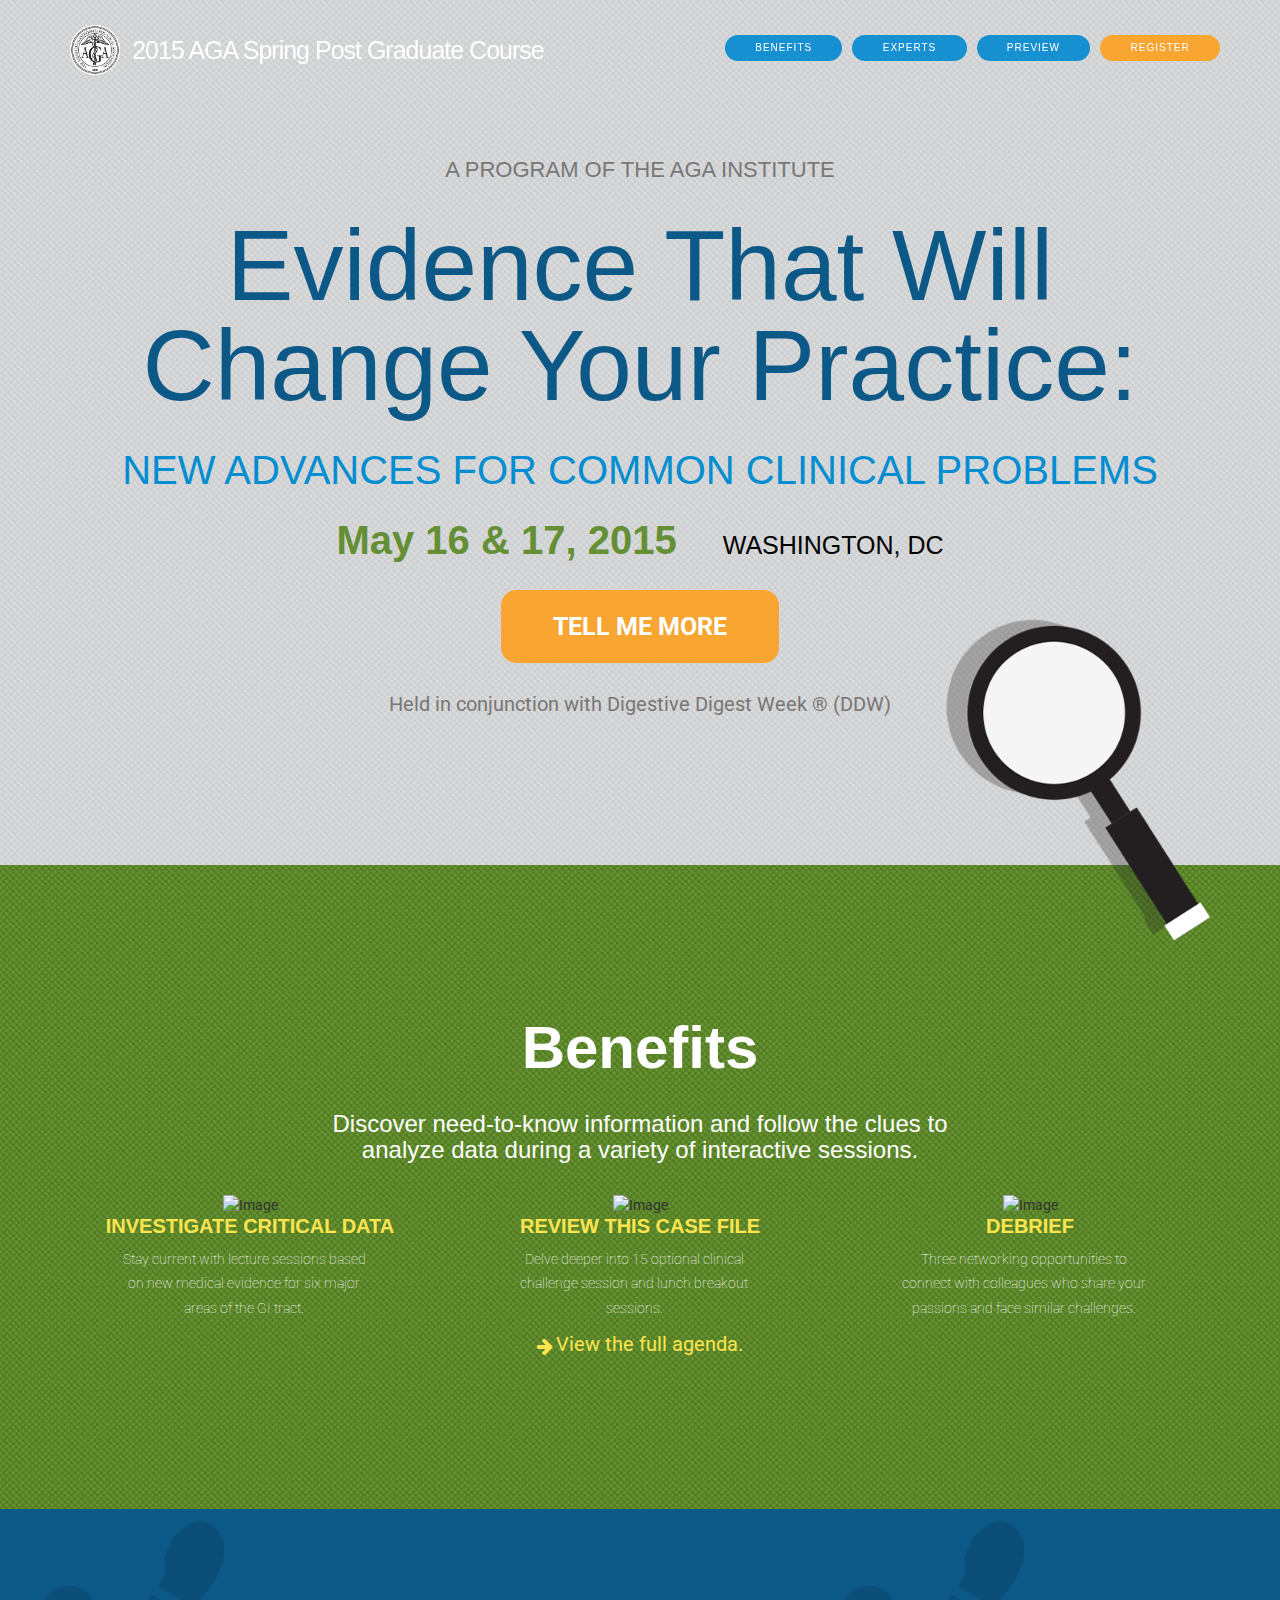
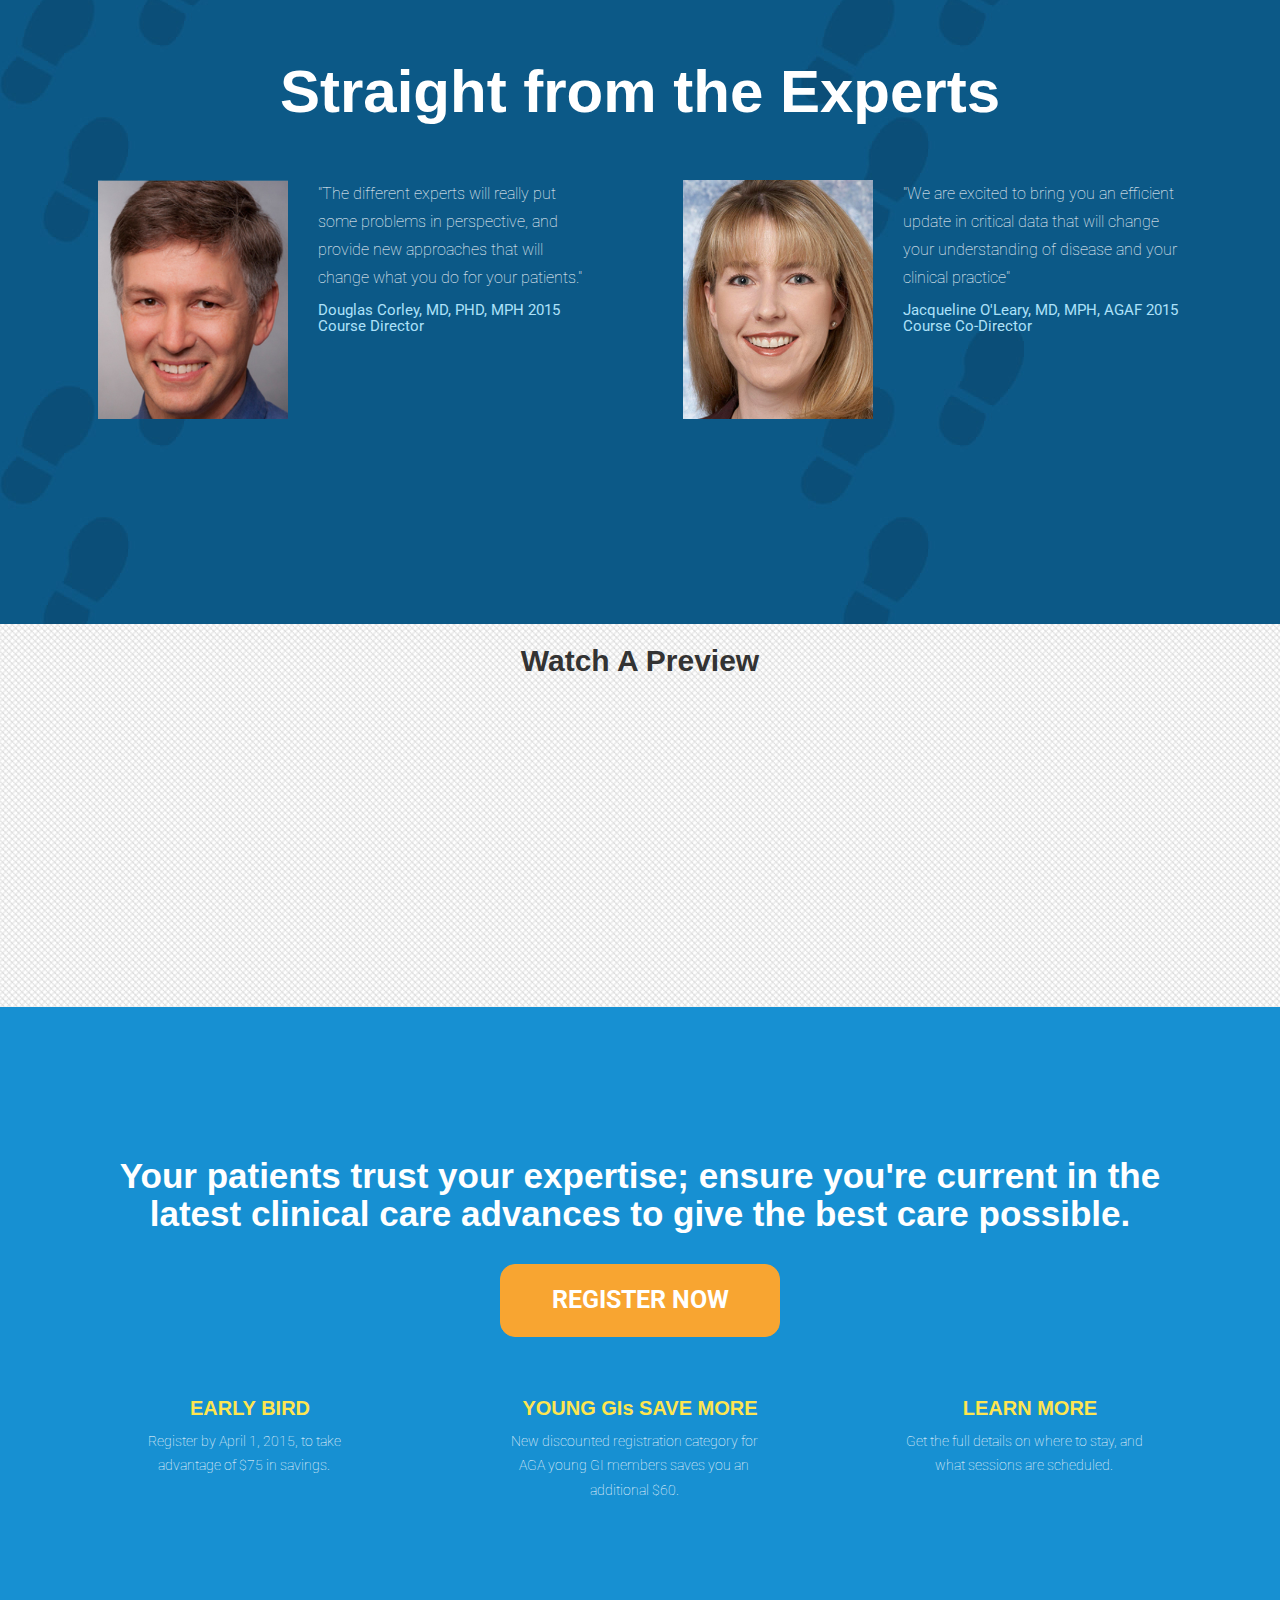
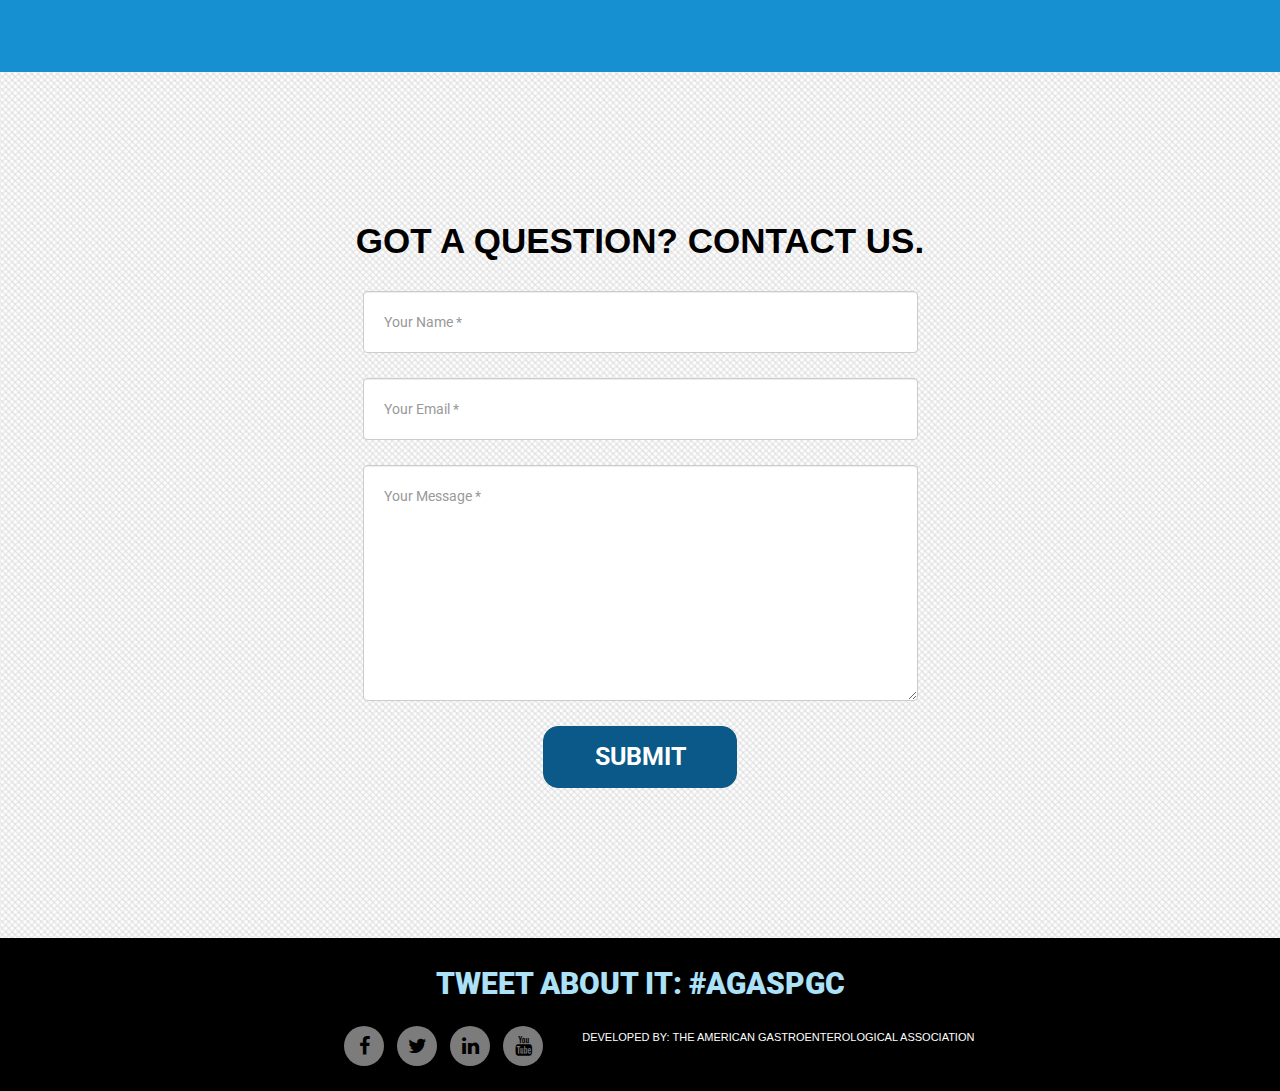
==== index.html @ b4036793 "Added Nimbus font" ====
<!DOCTYPE html>
<html lang="en">

<head>

    <meta charset="utf-8">
    <meta http-equiv="X-UA-Compatible" content="IE=edge">
    <meta name="viewport" content="width=device-width, initial-scale=1">
    <meta name="description" content="">
    <meta name="author" content="">

    <title>Spring Post Graduate Course</title>

    <!-- Bootstrap Core CSS -->
    <link href="css/bootstrap.min.css" rel="stylesheet">

    <!-- Custom CSS -->
    <link href="css/agency.css" rel="stylesheet">

    <!-- Custom Fonts -->
    <link href="font-awesome/css/font-awesome.min.css" rel="stylesheet" type="text/css">
    <link href="http://fonts.googleapis.com/css?family=Montserrat:400,700" rel="stylesheet" type="text/css">
    <link href='http://fonts.googleapis.com/css?family=Kaushan+Script' rel='stylesheet' type='text/css'>
    <link href='http://fonts.googleapis.com/css?family=Droid+Serif:400,700,400italic,700italic' rel='stylesheet' type='text/css'>
    <link href='http://fonts.googleapis.com/css?family=Roboto+Slab:400,100,300,700' rel='stylesheet' type='text/css'>

    <!-- Nimbus Font -->
    <script type="text/javascript" src="//use.typekit.net/xte2rsm.js"></script>
    <script type="text/javascript">try{Typekit.load();}catch(e){}</script>


    <!-- COLIN's ADDED Fonts -->


    <link href='http://fonts.googleapis.com/css?family=News+Cycle:400,700|Open+Sans' rel='stylesheet' type='text/css'>
    <link href='http://fonts.googleapis.com/css?family=Merriweather|Oswald:400,700|Roboto:400,300' rel='stylesheet' type='text/css'>

    <!-- HTML5 Shim and Respond.js IE8 support of HTML5 elements and media queries -->
    <!-- WARNING: Respond.js doesn't work if you view the page via file:// -->
    <!--[if lt IE 9]>
        <script src="https://oss.maxcdn.com/libs/html5shiv/3.7.0/html5shiv.js"></script>
        <script src="https://oss.maxcdn.com/libs/respond.js/1.4.2/respond.min.js"></script>
    <![endif]-->

</head>

<body id="page-top" class="index">

    <!-- Navigation -->
    <nav class="navbar navbar-default navbar-fixed-top">
        <div class="container">
            <!-- Brand and toggle get grouped for better mobile display -->
            <div class="navbar-header page-scroll">
                <button type="button" class="navbar-toggle" data-toggle="collapse" data-target="#bs-example-navbar-collapse-1">
                    <span class="sr-only">Toggle navigation</span>
                    <span class="icon-bar"></span>
                    <span class="icon-bar"></span>
                    <span class="icon-bar"></span>
                </button>
            
                <div class='row'>    
                    <div class='col-md-1 col-sm-1'>
                    <a class="navbar-brand page-scroll" href="#page-top">
                        <img src="img/logos/AGA_seal_black.png" alt="AGA Logo" id='aga-logo'>
                    </div>
                    <div class='col-md-12' id='aga-logo-text'>2015 AGA Spring Post Graduate Course</div>
                    </a>
                </div>
            </div>


            <!-- Collect the nav links, forms, and other content for toggling -->
            <div class="collapse navbar-collapse" id="bs-example-navbar-collapse-1">
                <ul class="nav navbar-nav navbar-right">
                    <li class="hidden">
                        <a href="#page-top"></a>
                    </li>
                    <li>
                        <a href="#services" id='blue-bubble'>Benefits</a>
                    </li>
                    <li>
                        <a href="#portfolio" id='blue-bubble'>Experts</a>
                    </li>
<!--                     <li>
                        <a class="page-scroll" href="#about">About</a>
                    </li> -->
                    <li>
                        <a href="#preview" id='blue-bubble'>Preview</a>
                    </li>
                    <li>
                        <a href="#team" id='orange-bubble'>Register</a>
                    </li>
                </ul>
            </div>
            <!-- /.navbar-collapse -->
        </div>
        <!-- /.container-fluid -->
    </nav>

    <!-- Header -->
    <header>
        <div class="container">
            <div class="intro-text" id='padding-reducer'>
                <div class="intro-lead-in">A Program of the AGA Institute</div>
                <div class="intro-heading">Evidence That Will Change Your Practice:</div>
                <div class='subsection-heading' id='upper'>New Advances for Common Clinical Problems </div>
                <div class='green-text'>May 16 &amp; 17, 2015 <a id='black-header'>WASHINGTON, DC</a></div>
                <a href="#services" class="page-scroll btn btn-xl">Tell Me More</a>
                <img src="img/magnifying-glass-transparent.png" id='mag-glass' alt="Image">
                <div class='header-footer'>Held  in conjunction with Digestive Digest Week &reg; (DDW)</div>
             
            </div>
        </div>
    </header>

    <!-- Services Section BENEFITS-->
    <section id="services">
        <div class="container">
            <div class="row">
                <div class="col-lg-12 text-center">
                    <h2 class="section-heading" id="light-text-experts">Benefits</h2>
                    <h3 class="section-subheading-benefits" id="light-text">Discover need-to-know information and follow the clues to analyze data during a variety of interactive sessions.</h3>
                </div>
            </div>
            <div class="row text-center">
                <div class="col-md-4" id='three-line'>
                    <img src="img/benefits/binoculars-transparent.png" id='benefits-image' alt="Image">
<!--                     <span class="fa-stack fa-4x">
                        <i class="fa fa-circle fa-stack-2x text-primary"></i>
                        <i class="fa fa-shopping-cart fa-stack-1x fa-inverse"></i>
                    </span> -->
                    <h4 class="service-heading" id="subheader-text">Investigate Critical Data</h4>
                    <p  id="light-text-benefits">Stay current with lecture sessions based on new medical evidence for six major areas of the GI tract.</p>
                </div>
                <div class="col-md-4">
                    <img src="img/benefits/case-file-transparent.png" id='benefits-image' alt="Image">
                    <!-- <span class="fa-stack fa-4x">
                        <i class="fa fa-circle fa-stack-2x text-primary"></i>
                        <i class="fa fa-laptop fa-stack-1x fa-inverse"></i>
                    </span> -->
                    <h4 class="service-heading" id="subheader-text">Review this Case file</h4>
                    <p id="light-text-benefits">Delve deeper into 15 optional clinical challenge session and lunch breakout sessions.</p>
                </div>
                <div class="col-md-4">
                    <img src="img/benefits/dossier-transparent.png" id='benefits-image' alt="Image">
                  <!--   <span class="fa-stack fa-4x">
                        <i class="fa fa-circle fa-stack-2x text-primary"></i>
                        <i class="fa fa-lock fa-stack-1x fa-inverse"></i>
                    </span> -->
                    <h4 class="service-heading" id="subheader-text">Debrief</h4>
                    <p id="light-text-benefits">Three networking opportunities to connect with colleagues who share your passions and face similar challenges.</p>
                </div>
            </div>
            <div class='row'>
                <div class='text-center col-lg-12'>
                <i class="fa fa-arrow-right fa-lg" style='color: #FEE550; padding-top: 5px;'></i>
                <a href="http://gastro.org" "email me" id='gastro-link'>View the full agenda.</a>
                </div>
            </div>
        </div>
    </section>

    <!-- Portfolio aka EXPERTS -->
    <section id="portfolio" class="bg-blue-footprint bg-blue">
        <div id='footprints'>
        <div class="container" >
            <div class="row">
                <div class="col-lg-12 text-center">
                    <h2 class="section-heading experts" id='light-text-experts'>Straight from the Experts</h2>
                    <!-- <h3 class="section-subheading text-muted" id='light-blue-text'>Lorem ipsum dolor sit amet consectetur.</h3> -->
                </div>
            </div>
            <div class="row">
                <div class="col-md-6 col-sm-6 portfolio-item">                     
                    <div class="portfolio-caption" id='light-text'>
                        <div class="row">
                            <div class="col-md-5 col-sm-5">
                                <img src="img/experts/Corley-Doug(croped).jpg" id='headshots' class="img-responsive img-float-left"  alt=""> 
                            </div>
                        <div class="col-md-7 col-sm-7">
                            <p class='expert-quote'>     
                            "The different experts will really put some problems in perspective, and provide new approaches that will change what you do for your patients."</p>
                            <h4 class='expert-name' id='light-blue-text'>Douglas Corley, MD, PHD, MPH 2015 Course Director</h4>
                        </div>
                        </div>
                    </div>
                </div>
                <div class="col-md-6 col-sm-6 portfolio-item"> 
                    <div class="portfolio-caption" id='light-text'> 
                    <div class="row">
                        <div class="col-md-5 col-sm-5">              
                            <img src="img/experts/Dr-Oleary(croped).jpg" id='headshots' class="img-responsive img-float-left" alt="">
                        </div>
                        <div class="col-md-7 col-sm-7">
                           <!--  <div class="portfolio-caption" id='light-text'> -->
                                <p class='expert-quote'>"We are excited to bring you an efficient update in critical data that will change your understanding of disease and your clinical practice"</p>
                                <h4 class='expert-name' id='light-blue-text'>Jacqueline O'Leary, MD, MPH, AGAF 2015 Course Co-Director</h4>
                            </div>
                        <!-- </div> -->
                    </div>
                </div>
            </div>
        </div>
        </div>
    </section>


    <!-- Video area Aside -->
    <aside class="video" id='preview'>
        <div class='container'>
            <div class='row'>
                <div class='col-lg-12 text-center'>
                    <h2 class='section-heading' id='video-header'>Watch a preview</h2>
                    <iframe width="560" height="315" src="//www.youtube.com/embed/URy2-iF-DQA?list=PLE178C9786781546Ewmode=transparent" frameborder="0" allowfullscreen></iframe>

                </div>
            </div>
        </div>
    </aside>

    <!-- Team Section -->
    <section id="team" class="bg-light-gray">
        <div class="container">
            <div class="row">
                <div class="col-lg-12 text-center" id='light-text'>
                    <h2 class="section-heading">Your patients trust your expertise; ensure you're current in the latest clinical care advances to give the best care possible.</h2>
                    <!-- <h3 class="section-subheading">Lorem ipsum dolor sit amet consectetur.</h3> -->
                </div>
                <a href="#services" class="page-scroll btn btn-xl">Register now</a>
            </div>
            <div class="row">
                <div class="col-sm-4">
                    <div class="team-member">
                        <!-- <img src="img/team/1.jpg" class="img-responsive img-circle" alt=""> -->
                        <h4 id='subheader-text'>Early Bird</h4>
                        <p id='light-text-benefits'>Register by April 1, 2015, to take advantage of $75 in savings.</p>

                    </div>
                </div>
                <div class="col-sm-4">
                    <div class="team-member">
                        <!-- <img src="img/team/2.jpg" class="img-responsive img-circle" alt=""> -->
                        <h4 id='subheader-text'>Young GI<a style='text-transform: lowercase; text-decoration: none; color: #FEE550'>s</a> save more</h4>
                        <p id='light-text-benefits'>New discounted registration category for AGA young GI members saves you an additional $60.</p>

                    </div>
                </div>
                <div class="col-sm-4">
                    <div class="team-member">
                        <!-- <img src="img/team/3.jpg" class="img-responsive img-circle" alt=""> -->
                        <h4 id='subheader-text'>Learn more</h4>
                        <p id='light-text-benefits'>Get the full details on where to stay, and what sessions are scheduled.</p>

                    </div>
                </div>
            </div>

        </div>
    </section>


    <section id="contact">
        <div class="container">
            <div class="row">
                <div class="col-lg-12 text-center">
                    <h2 class="section-heading">Got a Question? Contact us.</h2>
                    
                </div>
            </div>
            <div class="row">
                <div class="col-lg-12">
                    <form name="sentMessage" id="contactForm" novalidate>
                        <div class="row">
                            <div class="col-md-6 col-md-offset-3">
                                <div class="form-group">
                                    <input type="text" class="form-control" placeholder="Your Name *" id="name" required data-validation-required-message="Please enter your name.">
                                    <p class="help-block text-danger"></p>
                                </div>

                                <div class="form-group">
                                    <input type="email" class="form-control" placeholder="Your Email *" id="email" required data-validation-required-message="Please enter your email address.">
                                    <p class="help-block text-danger"></p>
                                </div>
                           
                            </div>
                            <div class="col-md-6 col-md-offset-3">
                                <div class="form-group">
                                    <textarea class="form-control" placeholder="Your Message *" id="message" required data-validation-required-message="Please enter a message."></textarea>
                                    <p class="help-block text-danger"></p>
                                </div>
                            </div>
                            <div class="clearfix"></div>
                            <div class="col-lg-12 text-center">
                                <div id="success"></div>
                                <button type="submit" class="btn btn-xl" id='contact-button'>Submit</button>
                            </div>
                        </div>
                    </form>
                </div>
            </div>
        </div>
    </section>

    <footer>
        <div class="container">
        <div class='row'>
            <span class='tweet-text'>Tweet about it: #AGASPGC</span>
        </div>
            <div class="row" id='social-space'>
                <div class="col-md-12">
                    <div class='col-md-5'>                    
                        <ul class="list-inline social-buttons">
                            <li><a href="#"><i class="fa fa-facebook"></i></a>
                            </li>
                            <li><a href="#"><i class="fa fa-twitter"></i></a>
                            </li>
                            <li><a href="#"><i class="fa fa-linkedin"></i></a>
                            </li>
                            <li><a href="#"><i class="fa fa-youtube"></i></a>
                            </li>
                        </ul>                        
                    </div>
                    <div class="col-md-6">
                        <span class="copyright">Developed by: the American Gastroenterological Association</span>
                    </div>
                </div>

            </div>
        </div>
    </footer>

    <!-- Portfolio Modals -->
    <!-- Use the modals below to showcase details about your portfolio projects! -->

    <!-- Portfolio Modal 1 -->
    <div class="portfolio-modal modal fade" id="portfolioModal1" tabindex="-1" role="dialog" aria-hidden="true">
        <div class="modal-content">
            <div class="close-modal" data-dismiss="modal">
                <div class="lr">
                    <div class="rl">
                    </div>
                </div>
            </div>
            <div class="container">
                <div class="row">
                    <div class="col-lg-8 col-lg-offset-2">
                        <div class="modal-body">
                            <!-- Project Details Go Here -->
                            <h2>Project Name</h2>
                            <p class="item-intro text-muted">Lorem ipsum dolor sit amet consectetur.</p>
                            <img class="img-responsive" src="img/portfolio/roundicons-free.png" alt="">
                            <p>Use this area to describe your project. Lorem ipsum dolor sit amet, consectetur adipisicing elit. Est blanditiis dolorem culpa incidunt minus dignissimos deserunt repellat aperiam quasi sunt officia expedita beatae cupiditate, maiores repudiandae, nostrum, reiciendis facere nemo!</p>
                            <p>
                                <strong>Want these icons in this portfolio item sample?</strong>You can download 60 of them for free, courtesy of <a href="https://getdpd.com/cart/hoplink/18076?referrer=bvbo4kax5k8ogc">RoundIcons.com</a>, or you can purchase the 1500 icon set <a href="https://getdpd.com/cart/hoplink/18076?referrer=bvbo4kax5k8ogc">here</a>.</p>
                            <ul class="list-inline">
                                <li>Date: July 2014</li>
                                <li>Client: Round Icons</li>
                                <li>Category: Graphic Design</li>
                            </ul>
                            <button type="button" class="btn btn-primary" data-dismiss="modal"><i class="fa fa-times"></i> Close Project</button>
                        </div>
                    </div>
                </div>
            </div>
        </div>
    </div>

    <!-- Portfolio Modal 2 -->
    <div class="portfolio-modal modal fade" id="portfolioModal2" tabindex="-1" role="dialog" aria-hidden="true">
        <div class="modal-content">
            <div class="close-modal" data-dismiss="modal">
                <div class="lr">
                    <div class="rl">
                    </div>
                </div>
            </div>
            <div class="container">
                <div class="row">
                    <div class="col-lg-8 col-lg-offset-2">
                        <div class="modal-body">
                            <h2>Project Heading</h2>
                            <p class="item-intro text-muted">Lorem ipsum dolor sit amet consectetur.</p>
                            <img class="img-responsive img-centered" src="img/portfolio/startup-framework-preview.png" alt="">
                            <p><a href="http://designmodo.com/startup/?u=787">Startup Framework</a> is a website builder for professionals. Startup Framework contains components and complex blocks (PSD+HTML Bootstrap themes and templates) which can easily be integrated into almost any design. All of these components are made in the same style, and can easily be integrated into projects, allowing you to create hundreds of solutions for your future projects.</p>
                            <p>You can preview Startup Framework <a href="http://designmodo.com/startup/?u=787">here</a>.</p>
                            <button type="button" class="btn btn-primary" data-dismiss="modal"><i class="fa fa-times"></i> Close Project</button>
                        </div>
                    </div>
                </div>
            </div>
        </div>
    </div>

    <!-- Portfolio Modal 3 -->
    <div class="portfolio-modal modal fade" id="portfolioModal3" tabindex="-1" role="dialog" aria-hidden="true">
        <div class="modal-content">
            <div class="close-modal" data-dismiss="modal">
                <div class="lr">
                    <div class="rl">
                    </div>
                </div>
            </div>
            <div class="container">
                <div class="row">
                    <div class="col-lg-8 col-lg-offset-2">
                        <div class="modal-body">
                            <!-- Project Details Go Here -->
                            <h2>Project Name</h2>
                            <p class="item-intro text-muted">Lorem ipsum dolor sit amet consectetur.</p>
                            <img class="img-responsive img-centered" src="img/portfolio/treehouse-preview.png" alt="">
                            <p>Treehouse is a free PSD web template built by <a href="https://www.behance.net/MathavanJaya">Mathavan Jaya</a>. This is bright and spacious design perfect for people or startup companies looking to showcase their apps or other projects.</p>
                            <p>You can download the PSD template in this portfolio sample item at <a href="http://freebiesxpress.com/gallery/treehouse-free-psd-web-template/">FreebiesXpress.com</a>.</p>
                            <button type="button" class="btn btn-primary" data-dismiss="modal"><i class="fa fa-times"></i> Close Project</button>
                        </div>
                    </div>
                </div>
            </div>
        </div>
    </div>

    <!-- Portfolio Modal 4 -->
    <div class="portfolio-modal modal fade" id="portfolioModal4" tabindex="-1" role="dialog" aria-hidden="true">
        <div class="modal-content">
            <div class="close-modal" data-dismiss="modal">
                <div class="lr">
                    <div class="rl">
                    </div>
                </div>
            </div>
            <div class="container">
                <div class="row">
                    <div class="col-lg-8 col-lg-offset-2">
                        <div class="modal-body">
                            <!-- Project Details Go Here -->
                            <h2>Project Name</h2>
                            <p class="item-intro text-muted">Lorem ipsum dolor sit amet consectetur.</p>
                            <img class="img-responsive img-centered" src="img/portfolio/golden-preview.png" alt="">
                            <p>Start Bootstrap's Agency theme is based on Golden, a free PSD website template built by <a href="https://www.behance.net/MathavanJaya">Mathavan Jaya</a>. Golden is a modern and clean one page web template that was made exclusively for Best PSD Freebies. This template has a great portfolio, timeline, and meet your team sections that can be easily modified to fit your needs.</p>
                            <p>You can download the PSD template in this portfolio sample item at <a href="http://freebiesxpress.com/gallery/golden-free-one-page-web-template/">FreebiesXpress.com</a>.</p>
                            <button type="button" class="btn btn-primary" data-dismiss="modal"><i class="fa fa-times"></i> Close Project</button>
                        </div>
                    </div>
                </div>
            </div>
        </div>
    </div>

    <!-- Portfolio Modal 5 -->
    <div class="portfolio-modal modal fade" id="portfolioModal5" tabindex="-1" role="dialog" aria-hidden="true">
        <div class="modal-content">
            <div class="close-modal" data-dismiss="modal">
                <div class="lr">
                    <div class="rl">
                    </div>
                </div>
            </div>
            <div class="container">
                <div class="row">
                    <div class="col-lg-8 col-lg-offset-2">
                        <div class="modal-body">
                            <!-- Project Details Go Here -->
                            <h2>Project Name</h2>
                            <p class="item-intro text-muted">Lorem ipsum dolor sit amet consectetur.</p>
                            <img class="img-responsive img-centered" src="img/portfolio/escape-preview.png" alt="">
                            <p>Escape is a free PSD web template built by <a href="https://www.behance.net/MathavanJaya">Mathavan Jaya</a>. Escape is a one page web template that was designed with agencies in mind. This template is ideal for those looking for a simple one page solution to describe your business and offer your services.</p>
                            <p>You can download the PSD template in this portfolio sample item at <a href="http://freebiesxpress.com/gallery/escape-one-page-psd-web-template/">FreebiesXpress.com</a>.</p>
                            <button type="button" class="btn btn-primary" data-dismiss="modal"><i class="fa fa-times"></i> Close Project</button>
                        </div>
                    </div>
                </div>
            </div>
        </div>
    </div>

    <!-- Portfolio Modal 6 -->
    <div class="portfolio-modal modal fade" id="portfolioModal6" tabindex="-1" role="dialog" aria-hidden="true">
        <div class="modal-content">
            <div class="close-modal" data-dismiss="modal">
                <div class="lr">
                    <div class="rl">
                    </div>
                </div>
            </div>
            <div class="container">
                <div class="row">
                    <div class="col-lg-8 col-lg-offset-2">
                        <div class="modal-body">
                            <!-- Project Details Go Here -->
                            <h2>Project Name</h2>
                            <p class="item-intro text-muted">Lorem ipsum dolor sit amet consectetur.</p>
                            <img class="img-responsive img-centered" src="img/portfolio/dreams-preview.png" alt="">
                            <p>Dreams is a free PSD web template built by <a href="https://www.behance.net/MathavanJaya">Mathavan Jaya</a>. Dreams is a modern one page web template designed for almost any purpose. It’s a beautiful template that’s designed with the Bootstrap framework in mind.</p>
                            <p>You can download the PSD template in this portfolio sample item at <a href="http://freebiesxpress.com/gallery/dreams-free-one-page-web-template/">FreebiesXpress.com</a>.</p>
                            <button type="button" class="btn btn-primary" data-dismiss="modal"><i class="fa fa-times"></i> Close Project</button>
                        </div>
                    </div>
                </div>
            </div>
        </div>
    </div>

    <!-- jQuery -->
    <script src="js/jquery.js"></script>

    <!-- Bootstrap Core JavaScript -->
    <script src="js/bootstrap.min.js"></script>

    <!-- Plugin JavaScript -->
    <script src="http://cdnjs.cloudflare.com/ajax/libs/jquery-easing/1.3/jquery.easing.min.js"></script>
    <script src="js/classie.js"></script>
    <script src="js/cbpAnimatedHeader.js"></script>

    <!-- Contact Form JavaScript -->
    <script src="js/jqBootstrapValidation.js"></script>
    <script src="js/contact_me.js"></script>

    <!-- Custom Theme JavaScript -->
    <script src="js/agency.js"></script>

</body>

</html>
---- css/agency.css ----
/*!
 * Start Bootstrap - Agency Bootstrap Theme (http://startbootstrap.com)
 * Code licensed under the Apache License v2.0.
 * For details, see http://www.apache.org/licenses/LICENSE-2.0.
 */

body {
    overflow-x: hidden;
    font-family: "Roboto","Helvetica Neue",Helvetica,Arial,sans-serif;
}

.text-muted {
    color: #777;

}

/*TEXT COLOR SWATCHES & IMAGES*/

#light-blue-text {
    color: #ADE1F9;
    font-weight: 400;
    font-family: 'Roboto', sans-serif;
    text-transform: uppercase;
    padding-top: 10px;
    font-size: 15px;


}

#light-text {
    color: #fff;

}

#light-text-benefits {
    color: #fff;
    font-weight: 100;
    max-width: 70%;
    margin-left: 48px;
    padding-top: 10px;
    

}



#light-text-experts {
    color: #fff; 
    font-size: 60px;
}

#dark-text {
    color: #000;
}


.text-primary {
    color: #F8A531;
}

#aga-logo {
    max-width: 50px;
    margin-top: -15px;


}

#aga-logo-text {
    font-family: "nimbus-sans-condensed",sans-serif;
    font-weight: 400;
    color: #fff;
    font-size: 25px;
    margin-left: 15px;
    letter-spacing: -1px;

}


#mag-glass {
    max-width: 500px;
    position: absolute;
    padding-left: 100px;
}

#benefits-image {
    max-width: 275px;
}

#headshots {
    /*min-width: 190px;*/

}

.expert-quote {
    text-align: left;


}

.expert-name {
    text-align: left;
}

p {
    font-size: 14px;
    line-height: 1.75;
}

p.large {
    font-size: 16px;
}

a,
a:hover,
a:focus,
a:active,
a.active {
    outline: 0;
}

a {
    color: #F8A531;
}

a:hover,
a:focus,
a:active,
a.active {
    color: #FFEA52;
}

h1,
h2,
h3,
h4,
h5,
h6 {
    text-transform: uppercase;
    font-family: "nimbus-sans-condensed",sans-serif;
    font-weight: 700;
}

.img-centered {
    margin: 0 auto;
}

.bg-blue {
    background-color: #0C5988;

}

.bg-blue-footprint {
    background: url(../img/blue-footprints.jpg) #0C5988 repeat;



}


/*.bg-darkest-gray {
    background-color: #0C5988;
}*/

.btn-primary {
    border-color: #1790D2;
    text-transform: uppercase;
    font-family: "nimbus-sans-condensed",sans-serif;
    font-weight: 700;
    color: #fff;
    background-color: #1790D2;
}

.btn-primary:hover,
.btn-primary:focus,
.btn-primary:active,
.btn-primary.active,
.open .dropdown-toggle.btn-primary {
    border-color: #1790D2;
    color: #fff;
    background-color: #1790D2;
}

.btn-primary:active,
.btn-primary.active,
.open .dropdown-toggle.btn-primary {
    background-image: none;
    background-color: #1790D2;
    color: #fff;

}

.btn-primary.disabled,
.btn-primary[disabled],
fieldset[disabled] .btn-primary,
.btn-primary.disabled:hover,
.btn-primary[disabled]:hover,
fieldset[disabled] .btn-primary:hover,
.btn-primary.disabled:focus,
.btn-primary[disabled]:focus,
fieldset[disabled] .btn-primary:focus,
.btn-primary.disabled:active,
.btn-primary[disabled]:active,
fieldset[disabled] .btn-primary:active,
.btn-primary.disabled.active,
.btn-primary[disabled].active,
fieldset[disabled] .btn-primary.active {
    border-color: #F8A531;
    background-color: #F8A531;
    color: #fff;
}



.btn-primary .badge {
    color: #F8A531;
    background-color: #fff;
}

.btn-xl {
    /*padding: 20px 40px;*/
    border-color: #F8A531;
/*    border-radius: 3px;*/
    text-transform: uppercase;
    font-family: Roboto,"Helvetica Neue",Helvetica,Arial,sans-serif;
    font-size: 25px;
    font-weight: 700;
    color: #fff;
    background-color: #F8A531;
    border-radius: 15px;
    padding: .70em 2.03em .70em;
}

.btn-xl:hover,
.btn-xl:focus,
.btn-xl:active,
.btn-xl.active,
.open .dropdown-toggle.btn-xl {
    background-color: #f6bf01;
    color: #fff;
    border-color: ;-color: #F8A531;
    border-radius: 15px;
    padding: .70em 2.03em .70em;

}


.btn-xl:active,
.btn-xl.active,
.open .dropdown-toggle.btn-xl {
    background-image: none;
    color: #fff;
}

.btn-xl.disabled,
.btn-xl[disabled],
fieldset[disabled] .btn-xl,
.btn-xl.disabled:hover,
.btn-xl[disabled]:hover,
fieldset[disabled] .btn-xl:hover,
.btn-xl.disabled:focus,
.btn-xl[disabled]:focus,
fieldset[disabled] .btn-xl:focus,
.btn-xl.disabled:active,
.btn-xl[disabled]:active,
fieldset[disabled] .btn-xl:active,
.btn-xl.disabled.active,
.btn-xl[disabled].active,
fieldset[disabled] .btn-xl.active {
    border-color: #F8A531;
    background-color: #F8A531;
    color: #fff;
    border-radius: 15px;
    padding: .70em 2.03em .70em;

}

.btn-xl .badge {
    color: #F8A531;
    background-color: #fff;
}

.navbar-default {
    border-color: transparent;
    background-color: #0C5988;
}

.navbar-default .navbar-brand {
    font-family: "nimbus-sans-condensed",sans-serif;
    color: #F8A531;
}

.navbar-default .navbar-brand:hover,
.navbar-default .navbar-brand:focus,
.navbar-default .navbar-brand:active,
.navbar-default .navbar-brand.active {
    color: #FFEA52;
}

.navbar-default .navbar-collapse {
    border-color: rgba(255,255,255,.02);
}

.navbar-default .navbar-toggle {
    border-color: #fff;
    background-color: #1790D2;
}

.navbar-default .navbar-toggle .icon-bar {
    background-color: #fff;
}

.navbar-default .navbar-toggle:hover,
.navbar-default .navbar-toggle:focus {
    background-color: #F8A531;
}

.stay-white {
    color: #fff;
}

.navbar-default .nav li a {
    text-transform: uppercase;
    font-family: "nimbus-sans-condensed",sans-serif;
    font-weight: 400;
    letter-spacing: 1px;
    color: #fff;
}

.navbar-default .nav li a:hover,
.navbar-default .nav li a:focus {
    outline: 0;
    color: #F8A531;
}

.navbar-default .navbar-nav>.active>a {
    border-radius: 0;
    color: #F8A531;
    font-weight: bold;
}

.navbar-default .navbar-nav>.active>a:hover,
.navbar-default .navbar-nav>.active>a:focus {
    color: #fff;
    background-color: #1790D2;
}

@media(min-width:768px) {
    .navbar-default {
        padding: 25px 0;
        border: 0;
        background-color: transparent;
        -webkit-transition: padding .3s;
        -moz-transition: padding .3s;
        transition: padding .3s;
    }

    .navbar-default .navbar-brand {
        font-size: 2em;
        -webkit-transition: all .3s;
        -moz-transition: all .3s;
        transition: all .3s;
    }

    .navbar-default .navbar-nav>.active>a {
        border-radius: 20px;
    }

    .navbar-default.navbar-shrink {
        padding: 10px 0;
        background-color: #0C5988;
    }

    .navbar-default.navbar-shrink .navbar-brand {
        font-size: 1.5em;
    }
}

#blue-bubble {
    font-size: 10px;
    background-color: #1790D2;
    padding: 0.3em 3.03em 0.3em;
    margin: 10px 5px 5px 5px;
    border-radius: 25px;
}

#orange-bubble {
    font-size: 10px;
    background-color: #F8A531;
    color: #fff;
    padding: 0.3em 3.03em 0.3em;
    margin: 10px 5px 5px 5px;
    border-radius: 30px;
}

header {
    text-align: center;
    color: #fff;
    background-attachment: scroll;
    background-image: url(../img/gray-bg.png);
    background-position: center center;
    background-repeat: repeat;
    -webkit-background-size: auto;
    -moz-background-size: auto;
    background-size: auto;
    -o-background-size: auto;
}

header .intro-text {
    padding-top: 0px;
    padding-bottom: 0px;
}

#padding-reducer {
    padding-top: 150px;
    padding-bottom: 200px;
}

header .intro-text .intro-lead-in {
    margin-bottom: 25px;
    font-family: 'Open Sans',sans-serif;
    font-size: 22px;
    font-style: normal;
    line-height: 22px;
    color: #777;
    text-transform: uppercase;


}

header .intro-text .intro-heading {
    margin-bottom: 25px;
    /*text-transform: uppercase;*/
    font-family: "nimbus-sans-condensed",sans-serif;
    font-size: 75px;
    font-weight: 500;
    line-height: 50px;
    color: #0C5988;
    
}

header .intro-text .subsection-heading {
    margin-bottom: 20px;
    /*text-transform: uppercase;*/
    font-family: "nimbus-sans-condensed",sans-serif;
    font-size: 40px;
    font-weight: 500;
    line-height: 50px;
    color: #008DD2;

}

header .intro-text .green-text {
    margin-bottom: 20px;
    /*text-transform: uppercase;*/
    font-family: "nimbus-sans-condensed",sans-serif;
    font-size: 40px;
    font-weight: 900;
    line-height: 50px;
    color: #648F34;
}

#black-header {
    color: #000;
    font-size: 25px;
    font-weight: 100;
    padding-left: 35px;
    text-decoration: none;
}

header .intro-text .header-footer {
    margin-top: 30px;
    font-family: 'Roboto',sans-serif;
    font-size: 20px;
    font-style: normal;
    line-height: 22px;
    color: #777;
    /*text-transform: uppercase;*/

}

@media(min-width:768px) {
    header .intro-text {
        padding-top: 300px;
        padding-bottom: 200px;
    }

    header .intro-text .intro-lead-in {
        margin-bottom: 25px;
        font-family: "nimbus-sans-condensed",sans-serif;
        font-size: 22px;
        font-style: uppercase;
        line-height: 40px;

    }

    header .intro-text .intro-heading {
        margin-bottom: 30px;
        /*text-transform: uppercase;*/
        font-family: "nimbus-sans-condensed",sans-serif;
        font-size: 100px;
        font-weight: 500;
        line-height: 100px;
    }
}

section {
    padding: 0 0;
}

#upper {
    text-transform: uppercase;
}

section h2.section-heading {
    margin: 0 0 30px 0;
    font-size: 35px;
    text-transform: none;
}


section h3.section-subheading {
    margin-bottom: 75px;
    text-transform: none;
    font-family: "nimbus-sans-condensed",sans-serif;
    font-style: normal;
    font-weight: 100;
    padding: 0 20% 0 20%;
    text-align: center;
}

section h3.section-subheading-benefits {
    margin-bottom: 30px;
    text-transform: none;
    font-family: "nimbus-sans-condensed",sans-serif;
    font-style: normal;
    font-weight: 100;
    padding: 0 20% 0 20%;
    text-align: center;
}

@media(min-width:768px) {
    section {
        padding: 150px 0;
    }
}

.service-heading {
    margin: 0 0;
    text-transform: none;
}

#services {
    background-color: #648F34;
    background-image: url(../img/green_bkgd.jpeg);
    margin-top: -50px;
}

#subheader-text {
    color: #FEE550;
    text-transform: uppercase;
    font-size: 20px;

}

#gastro-link {
    font-size: 20px;
    color: #FEE550;
    

}

#footprints {
    
}

.img-float-left {
    float: left;
    margin: 0 10px 0 0; 
}

#portfolio .portfolio-item {
    right: 0;
    margin: 0 0 15px;

}

#portfolio .portfolio-item .portfolio-link {
    display: block;
    position: relative;
    margin: 0 auto;
    max-width: 250px;
}

#portfolio .portfolio-item .portfolio-link .portfolio-hover {
    position: absolute;
    width: 100%;
    height: 100%;
    opacity: 0;
    background: rgba(248,165,49,.9);
    -webkit-transition: all ease .5s;
    -moz-transition: all ease .5s;
    transition: all ease .5s;
}

#portfolio .portfolio-item .portfolio-link .portfolio-hover:hover {
    opacity: 1;
}

#portfolio .portfolio-item .portfolio-link .portfolio-hover .portfolio-hover-content {
    position: absolute;
    top: 50%;
    width: 100%;
    height: 20px;
    margin-top: -12px;
    text-align: center;
    font-size: 20px;
    
    color: #0C5988;
}

#portfolio .portfolio-item .portfolio-link .portfolio-hover .portfolio-hover-content i {
    margin-top: -12px;
}

#portfolio .portfolio-item .portfolio-link .portfolio-hover .portfolio-hover-content h3,
#portfolio .portfolio-item .portfolio-link .portfolio-hover .portfolio-hover-content h4 {
    margin: 0;
}

#portfolio .portfolio-item .portfolio-caption {
    margin: 0 auto;
    padding: 25px;
    max-width: 550px;
    text-align: center;
/*    background-color: #0C5988;*/

}

#portfolio .portfolio-item .portfolio-caption h4 {
    margin: 0;
    text-transform: none;
}

#portfolio .portfolio-item .portfolio-caption p {
    margin: 0;
    font-family: "Roboto",sans-serif;
    font-size: 16px;
    font-weight: 100;
    /*font-style: italic;*/
}

#portfolio * {
    z-index: 2;
}

@media(min-width:767px) {
    #portfolio .portfolio-item {
        margin: 0 0 30px;
    }
}

#about {
    text-align: center;
    color: #fff;
    background-attachment: scroll;
    background-image: url(../img/white-bg.png);
    background-position: center center;
    background-repeat: repeat;
    -webkit-background-size: auto;
    -moz-background-size: auto;
    background-size: auto;
    -o-background-size: auto;
}

.timeline {
    position: relative;
    padding: 0;
    list-style: none;
}

.timeline:before {
    content: "";
    position: absolute;
    top: 0;
    bottom: 0;
    left: 40px;
    width: 2px;
    margin-left: -1.5px;
    background-color: #f1f1f1;
}

.timeline>li {
    position: relative;
    margin-bottom: 50px;
    min-height: 50px;
}

.timeline>li:before,
.timeline>li:after {
    content: " ";
    display: table;
}

.timeline>li:after {
    clear: both;
}

.timeline>li .timeline-panel {
    float: right;
    position: relative;
    width: 100%;
    padding: 0 20px 0 100px;
    text-align: left;
}

.timeline>li .timeline-panel:before {
    right: auto;
    left: -15px;
    border-right-width: 15px;
    border-left-width: 0;
}

.timeline>li .timeline-panel:after {
    right: auto;
    left: -14px;
    border-right-width: 14px;
    border-left-width: 0;
}

.timeline>li .timeline-image {
    z-index: 100;
    position: absolute;
    left: 0;
    width: 80px;
    height: 80px;
    margin-left: 0;
    border: 7px solid #f1f1f1;
    border-radius: 100%;
    text-align: center;
    color: #fff;
    background-color: #F8A531;
}

.timeline>li .timeline-image h4 {
    margin-top: 12px;
    font-size: 10px;
    line-height: 14px;
}

.timeline>li.timeline-inverted>.timeline-panel {
    float: right;
    padding: 0 20px 0 100px;
    text-align: left;
}

.timeline>li.timeline-inverted>.timeline-panel:before {
    right: auto;
    left: -15px;
    border-right-width: 15px;
    border-left-width: 0;
}

.timeline>li.timeline-inverted>.timeline-panel:after {
    right: auto;
    left: -14px;
    border-right-width: 14px;
    border-left-width: 0;
}

.timeline>li:last-child {
    margin-bottom: 0;
}

.timeline .timeline-heading h4 {
    margin-top: 0;
    color: inherit;
}

.timeline .timeline-heading h4.subheading {
    text-transform: none;
}

.timeline .timeline-body>p,
.timeline .timeline-body>ul {
    margin-bottom: 0;
}

@media(min-width:768px) {
    .timeline:before {
        left: 50%;
    }

    .timeline>li {
        margin-bottom: 100px;
        min-height: 100px;
    }

    .timeline>li .timeline-panel {
        float: left;
        width: 41%;
        padding: 0 20px 20px 30px;
        text-align: right;
    }

    .timeline>li .timeline-image {
        left: 50%;
        width: 100px;
        height: 100px;
        margin-left: -50px;
    }

    .timeline>li .timeline-image h4 {
        margin-top: 16px;
        font-size: 13px;
        line-height: 18px;
    }

    .timeline>li.timeline-inverted>.timeline-panel {
        float: right;
        padding: 0 30px 20px 20px;
        text-align: left;
    }
}

@media(min-width:992px) {
    .timeline>li {
        min-height: 150px;
    }

    .timeline>li .timeline-panel {
        padding: 0 20px 20px;
    }

    .timeline>li .timeline-image {
        width: 150px;
        height: 150px;
        margin-left: -75px;
    }

    .timeline>li .timeline-image h4 {
        margin-top: 30px;
        font-size: 18px;
        line-height: 26px;
    }

    .timeline>li.timeline-inverted>.timeline-panel {
        padding: 0 20px 20px;
    }
}

@media(min-width:1200px) {
    .timeline>li {
        min-height: 170px;
    }

    .timeline>li .timeline-panel {
        padding: 0 20px 20px 100px;
    }

    .timeline>li .timeline-image {
        width: 170px;
        height: 170px;
        margin-left: -85px;
    }

    .timeline>li .timeline-image h4 {
        margin-top: 40px;
    }

    .timeline>li.timeline-inverted>.timeline-panel {
        padding: 0 100px 20px 20px;
    }
}


/*--------TEAM----Start-------*/

#team {
    padding-top: auto;
    text-align: center;
    background-attachment: scroll;
    background-color: #1790D2;
    /*background-image: url(../img/white-bg.png);*/
    background-position: center center;
    background-repeat: repeat;
    -webkit-background-size: auto;
    -moz-background-size: auto;
    background-size: auto;
    -o-background-size: auto;

}

.team-member {
    margin-bottom: 20px;
    text-align: center;
}

.team-member img {
    margin: 0 auto;
    border: 7px solid #fff;
}

.team-member h4 {
    margin-top: 60px;
    margin-bottom: 0;
    text-transform: none;
}

.team-member p {
    margin-top: 0;
}

.video {
    background-image: url(../img/white-bg.png);
}

#video-header {
    text-transform: capitalize;

}

aside.video img {
    margin: 50px auto;

}

section#contact {
    background-color: #0C5988;
    background-image: url(../img/white-bg.png);
    background-position: center;
    background-repeat: auto;
}

section#contact .section-heading {
    color: #000;
    text-transform: uppercase;

}

section#contact .form-group {
    margin-bottom: 25px;
}

section#contact .form-group input,
section#contact .form-group textarea {
    padding: 20px;
}

section#contact .form-group input.form-control {
    height: auto;
}

section#contact .form-group textarea.form-control {
    height: 236px;
}

section#contact .form-control:focus {
    border-color: #F8A531;
    box-shadow: none;
}

section#contact::-webkit-input-placeholder {
    text-transform: uppercase;
    font-family: "nimbus-sans-condensed",sans-serif;
    font-weight: 700;
    color: #bbb;
}

section#contact:-moz-placeholder {
    text-transform: uppercase;
    font-family: "nimbus-sans-condensed",sans-serif;
    font-weight: 700;
    color: #bbb;
}

section#contact::-moz-placeholder {
    text-transform: uppercase;
    font-family: "nimbus-sans-condensed",sans-serif;
    font-weight: 700;
    color: #bbb;
}

section#contact:-ms-input-placeholder {
    text-transform: uppercase;
    font-family: "nimbus-sans-condensed",sans-serif;
    font-weight: 700;
    color: #bbb;
}

section#contact .text-danger {
    color: #e74c3c;
}

#contact-button {
    background-color: #0A5988;
    border-color: #0A5988;
    color: #fff;
    border-radius: 15px;
    padding: .50em 2.03em .50em;
}

footer {
    padding: 25px 0;
    text-align: center;
    background-color: #000;
}

footer span.copyright {
    text-transform: uppercase;
    font-family: "nimbus-sans-condensed",sans-serif;
    line-height: 10px;
    color: #fff;
    margin: 0 0 0 -220px;
    font-size: 11px;

}

footer ul.quicklinks {
    margin-bottom: 0;
    text-transform: uppercase;
    text-transform: none;
    font-family: "nimbus-sans-condensed",sans-serif;
    line-height: 40px;
}

#social-space {
    padding: 20px 0 0 175px;

    /*float: right;*/
    /*margin-right: 120px;*/

}

ul.social-buttons {
    margin-bottom: 0;
}

ul.social-buttons li a {
    display: block;
    width: 40px;
    height: 40px;
    border-radius: 100%;
    font-size: 20px;
    line-height: 40px;
    outline: 0;
    color: #000;
    background-color: #7C7C7C;
    -webkit-transition: all .3s;
    -moz-transition: all .3s;
    transition: all .3s;
}

ul.social-buttons li a:hover,
ul.social-buttons li a:focus,
ul.social-buttons li a:active {
    background-color: #9C9C9C;
}

.btn:focus,
.btn:active,
.btn.active,
.btn:active:focus {
    outline: 0;
    color: #fff;
}

.tweet-text {
    color: #ADE1F8;
    font-size: 30px;
    text-transform: uppercase;
    margin: 0 0 20px 0;
    font-weight: 900;
}

.portfolio-modal .modal-content {
    padding: 100px 0;
    min-height: 100%;
    border: 0;
    border-radius: 0;
    text-align: center;
    background-clip: border-box;
    -webkit-box-shadow: none;
    box-shadow: none;
}

.portfolio-modal .modal-content h2 {
    margin-bottom: 15px;
    font-size: 3em;
}

.portfolio-modal .modal-content p {
    margin-bottom: 30px;
}

.portfolio-modal .modal-content p.item-intro {
    margin: 20px 0 30px;
    font-family: 'Roboto',sans-serif;
    font-size: 16px;
    font-style: italic;
}

.portfolio-modal .modal-content ul.list-inline {
    margin-top: 0;
    margin-bottom: 30px;
}

.portfolio-modal .modal-content img {
    margin-bottom: 30px;
}

.portfolio-modal .close-modal {
    position: absolute;
    top: 25px;
    right: 25px;
    width: 75px;
    height: 75px;
    background-color: transparent;
    cursor: pointer;
}

.portfolio-modal .close-modal:hover {
    opacity: .3;
}

.portfolio-modal .close-modal .lr {
    z-index: 1051;
    width: 1px;
    height: 75px;
    margin-left: 35px;
    background-color: #0C5988;
    -webkit-transform: rotate(45deg);
    -ms-transform: rotate(45deg);
    transform: rotate(45deg);
}

.portfolio-modal .close-modal .lr .rl {
    z-index: 1052;
    width: 1px;
    height: 75px;
    background-color: #0C5988;
    -webkit-transform: rotate(90deg);
    -ms-transform: rotate(90deg);
    transform: rotate(90deg);
}

.portfolio-modal .modal-backdrop {
    display: none;
    opacity: 0;
}

::-moz-selection {
    text-shadow: none;
    background: #F8A531;
}

::selection {
    text-shadow: none;
    background: #F8A531;
}

img::selection {
    background: 0 0;
}

img::-moz-selection {
    background: 0 0;
}

body {
    webkit-tap-highlight-color: #F8A531;
}



 /*PURE CSS  */

 .pure-skin-mine .pure-button {
    /* Structure */
    display: inline-block;
    *display: inline; /*IE 6/7*/
    zoom: 1;
    line-height: normal;
    white-space: nowrap;
    vertical-align: baseline;
    text-align: center;
    cursor: pointer;
    -webkit-user-drag: none;
    -webkit-user-select: none;
    -moz-user-select: none;
    -ms-user-select: none;
    user-select: none;
}

/* Firefox: Get rid of the inner focus border */
.pure-skin-mine .pure-button::-moz-focus-inner{
    padding: 0;
    border: 0;
}
/* end from PURE buttons-core.css */
/* from PURE buttons.css */
/*csslint unqualified-attributes:false*/

.pure-skin-mine .pure-button {
    font-size: 100%;
    *font-size: 90%; /*IE 6/7 - To reduce IE's oversized button text*/
    *overflow: visible; /*IE 6/7 - Because of IE's overly large left/right padding on buttons */
    padding: 0.3em 3.03em 0.3em;
    color: #05060b; /* rgba not supported (IE 8) */
    /* color: rgba(0, 0, 0, 0.80); rgba supported */
    /* *color: #444; IE 6 & 7 */
    border: 1px solid #F8A531; /*IE 6/7/8*/
    border: none rgba(0, 0, 0, 0); /*IE9 + everything else*/
    background-color: #F8A531
    text-decoration: none;
    border-radius: 8px;
    -webkit-font-smoothing: antialiased;
    /* Transitions */
    -webkit-transition: 0.1s linear -webkit-box-shadow;
    -moz-transition: 0.1s linear -moz-box-shadow;
    -ms-transition: 0.1s linear box-shadow;
    -o-transition: 0.1s linear box-shadow;
    transition: 0.1s linear box-shadow;
}

.pure-skin-mine .pure-button-hover,
.pure-skin-mine .pure-button:hover {
    filter: progid:DXImageTransform.Microsoft.gradient(startColorstr='#00000000', endColorstr='#00000000', GradientType=0);
    background-image: -webkit-gradient(linear, 0 0, 0 100%, from(transparent), color-stop(40%, rgba(0,0,0, 0.05)), to(rgba(0,0,0, 0.05)));
    background-image: -webkit-linear-gradient(transparent, rgba(0,0,0, 0.05) 40%, rgba(0,0,0, 0.15));
    background-image: -moz-linear-gradient(top, rgba(0,0,0, 0.05) 0%, rgba(0,0,0, 0.05));
    background-image: -ms-linear-gradient(transparent, rgba(0,0,0, 0.05) 40%, rgba(0,0,0, 0.15));
    background-image: -o-linear-gradient(transparent, rgba(0,0,0, 0.05) 40%, rgba(0,0,0, 0.05));
    background-image: linear-gradient(transparent, rgba(0,0,0, 0.05) 40%, rgba(0,0,0, 0.05));
}

.pure-skin-mine .pure-button:focus {
    outline: 0;
}
.pure-skin-mine .pure-button-active,
.pure-skin-mine .pure-button:active {
    box-shadow: 0 0 0 1px rgba(0,0,0, 0.15) inset, 0 0 6px rgba(0,0,0, 0.20) inset;
}

.pure-skin-mine .pure-button[disabled],
.pure-skin-mine .pure-button-disabled,
.pure-skin-mine .pure-button-disabled:hover,
.pure-skin-mine .pure-button-disabled:active {
    border: none;
    background-image: none;
    filter: progid:DXImageTransform.Microsoft.gradient(enabled = false);
    filter: alpha(opacity=40);
    -khtml-opacity: 0.40;
    -moz-opacity: 0.40;
    opacity: 0.40;
    cursor: not-allowed;
    box-shadow: none;
}

.pure-skin-mine .pure-button-hidden {
    display: none;
}

/* Firefox: Get rid of the inner focus border */
.pure-skin-mine .pure-button::-moz-focus-inner{
    padding: 0;
    border: 0;
}

.pure-skin-mine .pure-button-primary,
.pure-skin-mine .pure-button-selected,
.pure-skin-mine a.pure-button-primary,
.pure-skin-mine a.pure-button-selected {
    background-color: #F8A531;
    color: #fbfcfe;
}
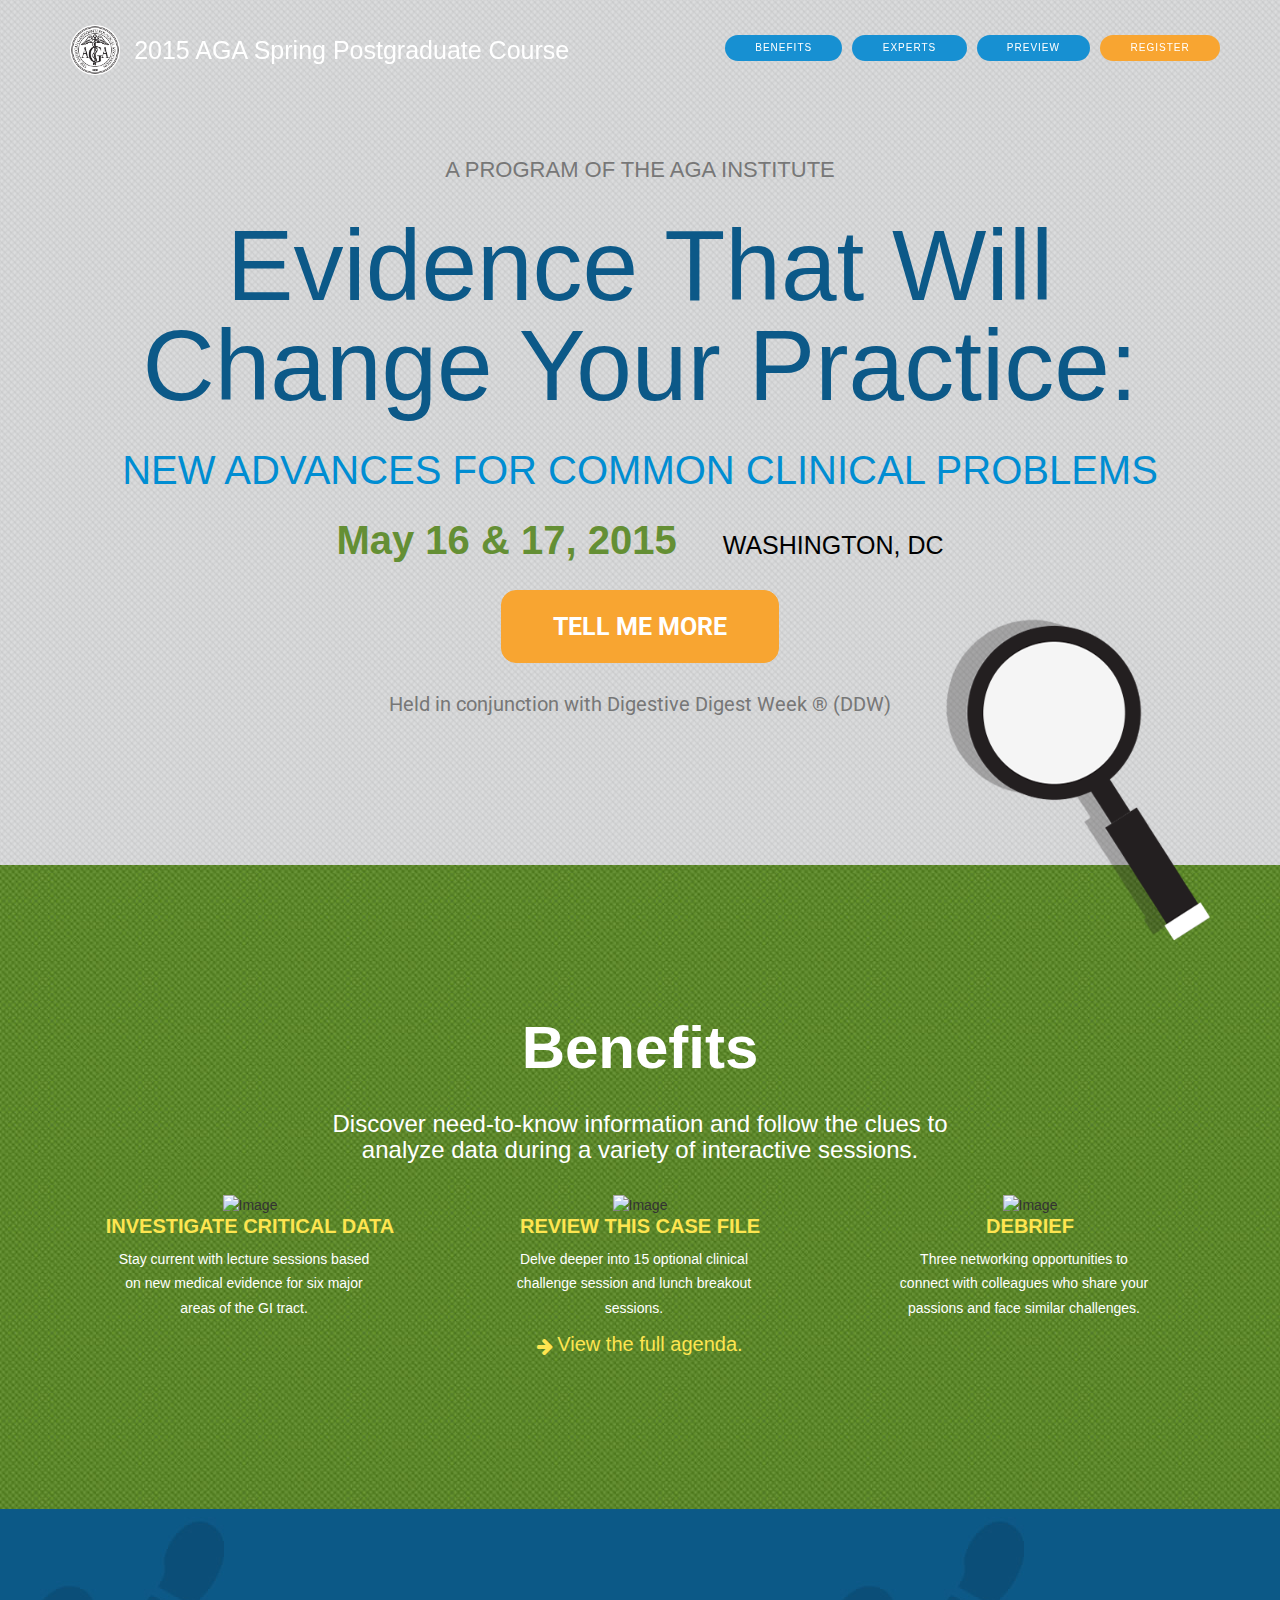
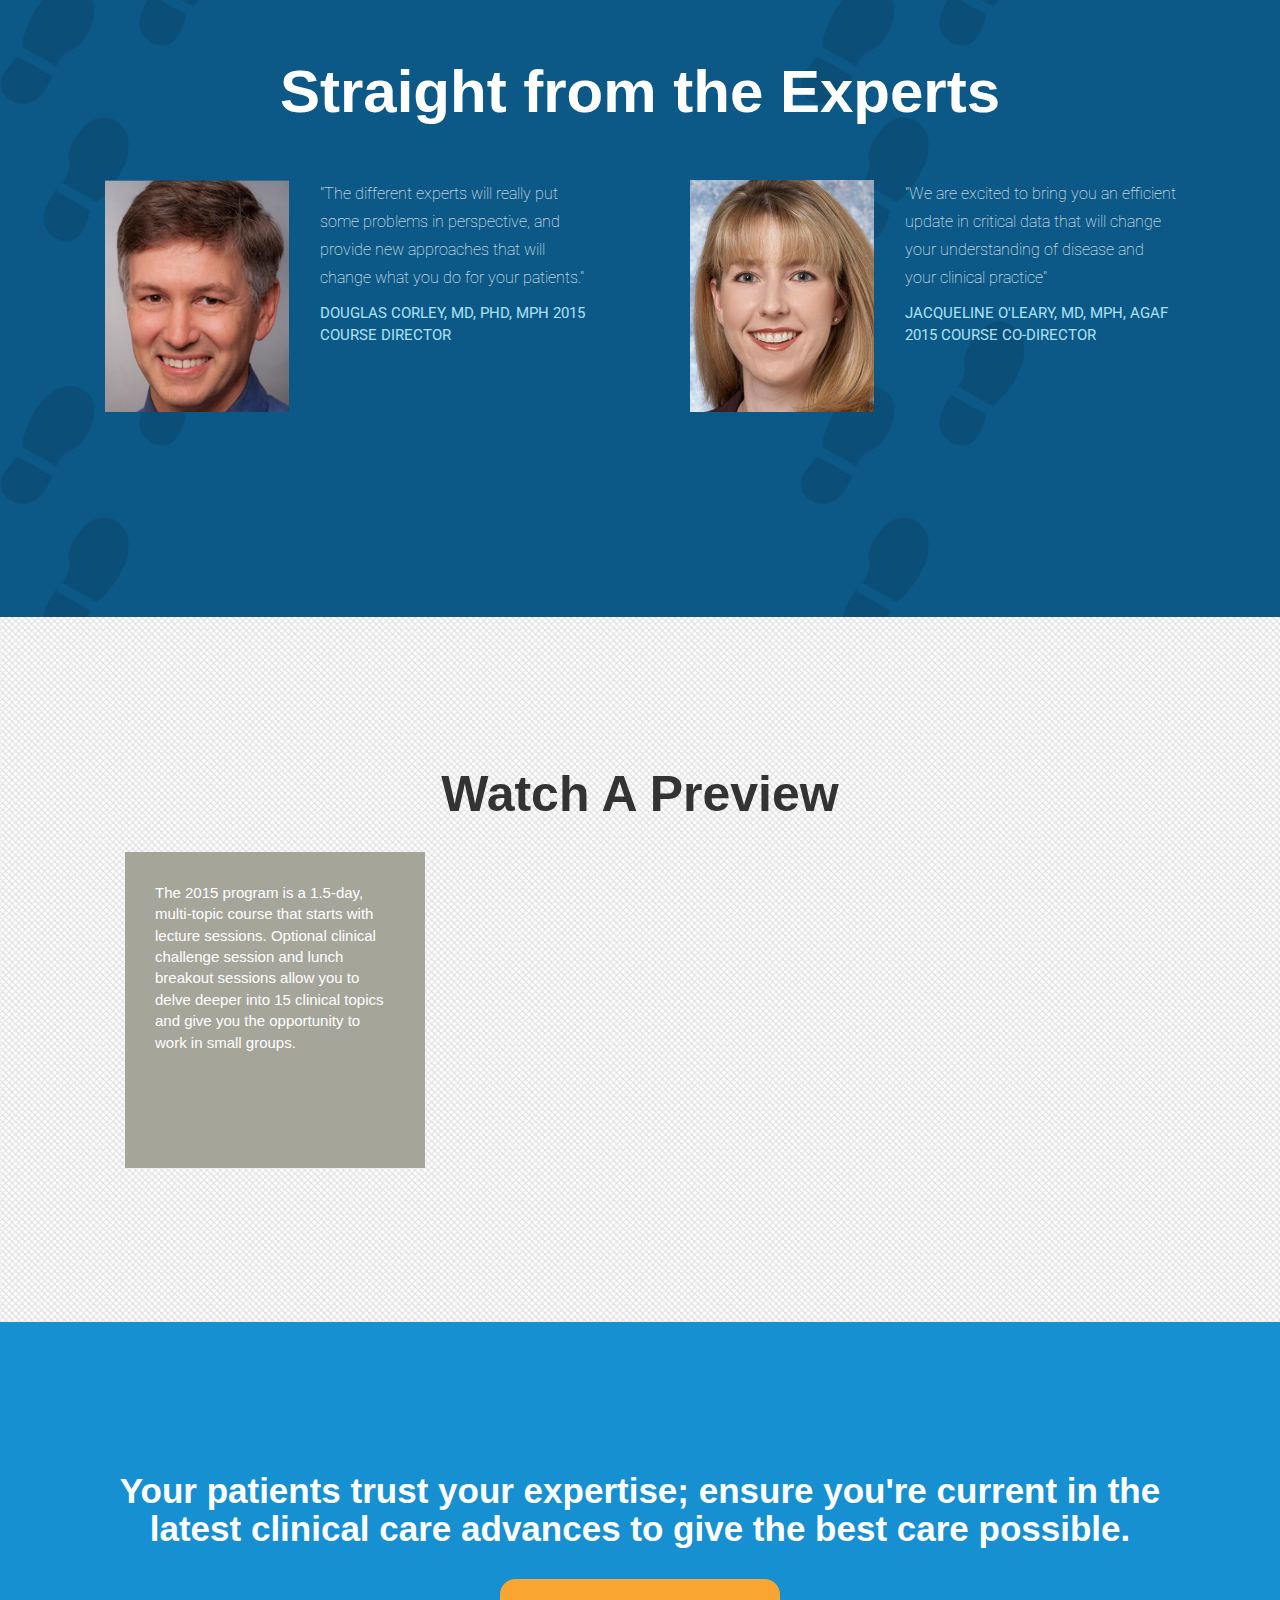
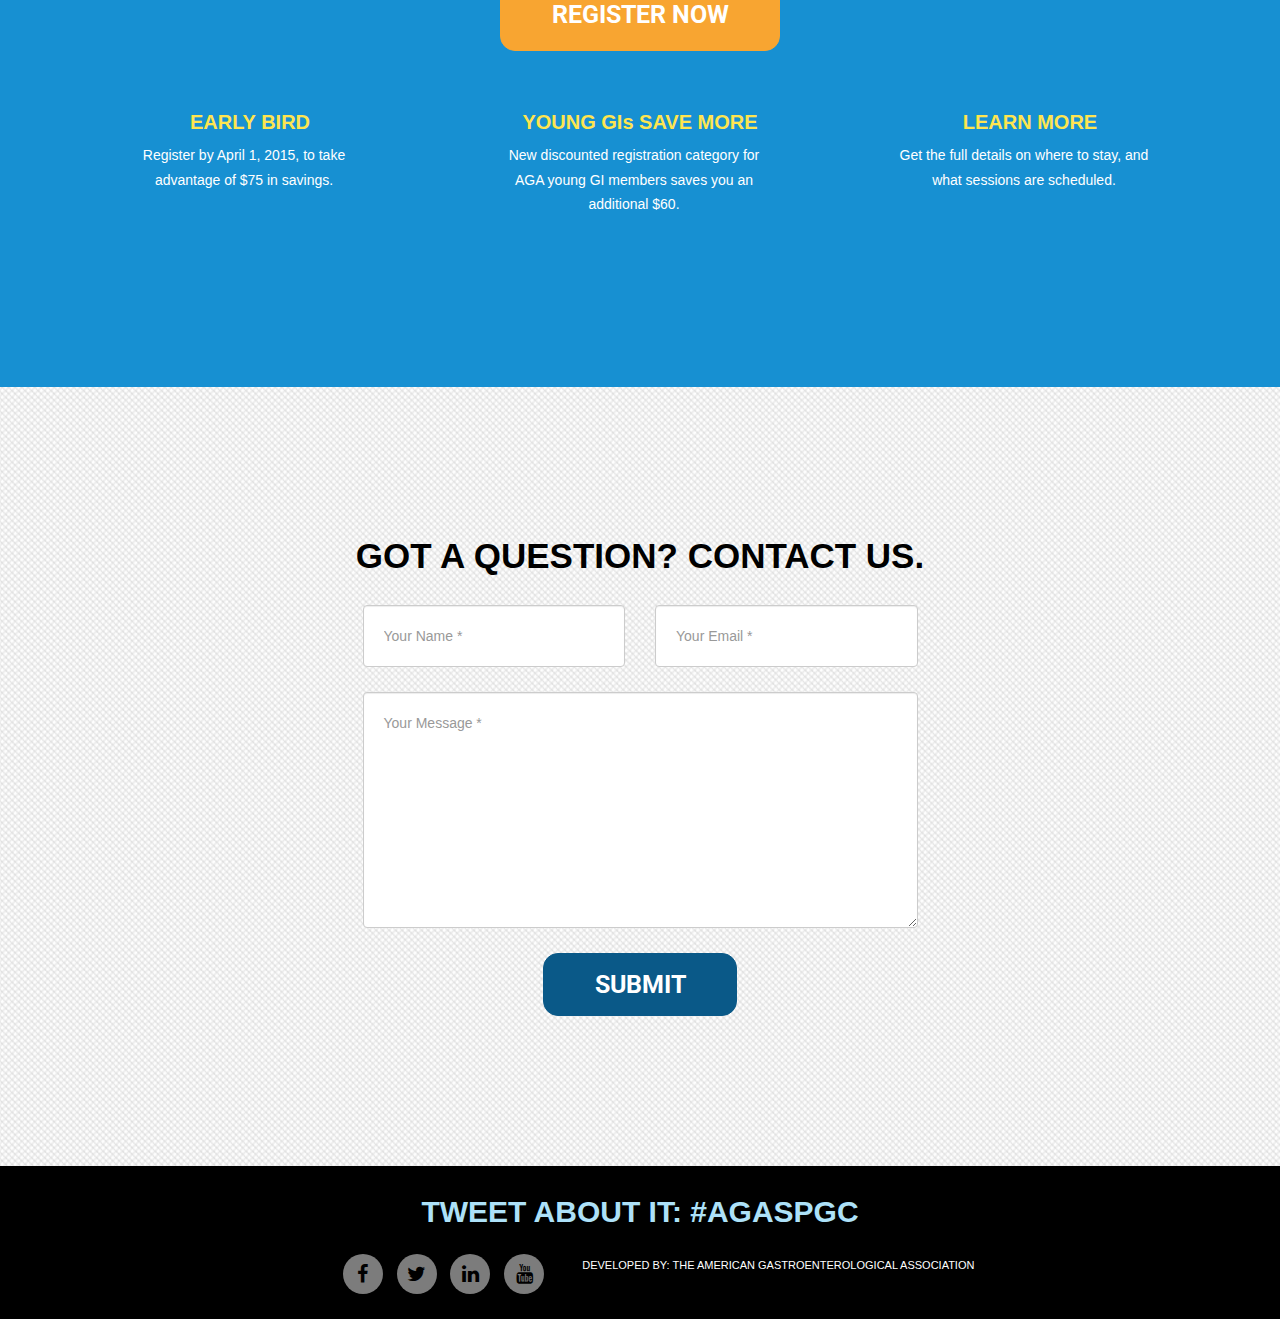
==== commit f2fd0bf5: "Fixed form, video, and text on experts pages" ====
--- a/index.html
+++ b/index.html
@@ -1,522 +1,495 @@
 <!DOCTYPE html>
 <html lang="en">
-
-<head>
-
+  <head>
     <meta charset="utf-8">
     <meta http-equiv="X-UA-Compatible" content="IE=edge">
     <meta name="viewport" content="width=device-width, initial-scale=1">
     <meta name="description" content="">
     <meta name="author" content="">
-
     <title>Spring Post Graduate Course</title>
-
     <!-- Bootstrap Core CSS -->
     <link href="css/bootstrap.min.css" rel="stylesheet">
-
     <!-- Custom CSS -->
     <link href="css/agency.css" rel="stylesheet">
-
     <!-- Custom Fonts -->
     <link href="font-awesome/css/font-awesome.min.css" rel="stylesheet" type="text/css">
     <link href="http://fonts.googleapis.com/css?family=Montserrat:400,700" rel="stylesheet" type="text/css">
     <link href='http://fonts.googleapis.com/css?family=Kaushan+Script' rel='stylesheet' type='text/css'>
-    <link href='http://fonts.googleapis.com/css?family=Droid+Serif:400,700,400italic,700italic' rel='stylesheet' type='text/css'>
-    <link href='http://fonts.googleapis.com/css?family=Roboto+Slab:400,100,300,700' rel='stylesheet' type='text/css'>
-
-    <!-- Nimbus Font -->
-    <script type="text/javascript" src="//use.typekit.net/xte2rsm.js"></script>
-    <script type="text/javascript">try{Typekit.load();}catch(e){}</script>
-
-
-    <!-- COLIN's ADDED Fonts -->
-
-
-    <link href='http://fonts.googleapis.com/css?family=News+Cycle:400,700|Open+Sans' rel='stylesheet' type='text/css'>
-    <link href='http://fonts.googleapis.com/css?family=Merriweather|Oswald:400,700|Roboto:400,300' rel='stylesheet' type='text/css'>
-
-    <!-- HTML5 Shim and Respond.js IE8 support of HTML5 elements and media queries -->
-    <!-- WARNING: Respond.js doesn't work if you view the page via file:// -->
-    <!--[if lt IE 9]>
-        <script src="https://oss.maxcdn.com/libs/html5shiv/3.7.0/html5shiv.js"></script>
-        <script src="https://oss.maxcdn.com/libs/respond.js/1.4.2/respond.min.js"></script>
-    <![endif]-->
-
-</head>
-
-<body id="page-top" class="index">
-
-    <!-- Navigation -->
-    <nav class="navbar navbar-default navbar-fixed-top">
-        <div class="container">
-            <!-- Brand and toggle get grouped for better mobile display -->
-            <div class="navbar-header page-scroll">
-                <button type="button" class="navbar-toggle" data-toggle="collapse" data-target="#bs-example-navbar-collapse-1">
+      <link href='http://fonts.googleapis.com/css?family=Droid+Serif:400,700,400italic,700italic' rel='stylesheet' type='text/css'>
+        <link href='http://fonts.googleapis.com/css?family=Roboto+Slab:400,100,300,700' rel='stylesheet' type='text/css'>
+          <!-- Nimbus Sans Condensed Font -->
+          <script src="//use.typekit.net/pfa7eem.js"></script>
+          <script>try{Typekit.load();}catch(e){}</script>
+          <script>
+          (function(d) {
+          var config = {
+          kitId: 'rtz7wja',
+          scriptTimeout: 3000
+          },
+          h=d.documentElement,t=setTimeout(function(){h.className=h.className.replace(/\bwf-loading\b/g,"")+" wf-inactive";},config.scriptTimeout),tk=d.createElement("script"),f=false,s=d.getElementsByTagName("script")[0],a;h.className+=" wf-loading";tk.src='//use.typekit.net/'+config.kitId+'.js';tk.async=true;tk.onload=tk.onreadystatechange=function(){a=this.readyState;if(f||a&&a!="complete"&&a!="loaded")return;f=true;clearTimeout(t);try{Typekit.load(config)}catch(e){}};s.parentNode.insertBefore(tk,s)
+          })(document);
+          </script>
+          <!-- COLIN's ADDED Fonts -->
+          <link href='http://fonts.googleapis.com/css?family=News+Cycle:400,700|Open+Sans' rel='stylesheet' type='text/css'>
+            <link href='http://fonts.googleapis.com/css?family=Merriweather|Oswald:400,700|Roboto:400,300' rel='stylesheet' type='text/css'>
+              <!-- HTML5 Shim and Respond.js IE8 support of HTML5 elements and media queries -->
+              <!-- WARNING: Respond.js doesn't work if you view the page via file:// -->
+              <!--[if lt IE 9]>
+              <script src="https://oss.maxcdn.com/libs/html5shiv/3.7.0/html5shiv.js"></script>
+              <script src="https://oss.maxcdn.com/libs/respond.js/1.4.2/respond.min.js"></script>
+              <![endif]-->
+            </head>
+            <body id="page-top" class="index">
+              <!-- Navigation -->
+              <nav class="navbar navbar-default navbar-fixed-top">
+                <div class="container">
+                  <!-- Brand and toggle get grouped for better mobile display -->
+                  <div class="navbar-header page-scroll">
+                    <button type="button" class="navbar-toggle" data-toggle="collapse" data-target="#bs-example-navbar-collapse-1">
                     <span class="sr-only">Toggle navigation</span>
                     <span class="icon-bar"></span>
                     <span class="icon-bar"></span>
                     <span class="icon-bar"></span>
-                </button>
-            
-                <div class='row'>    
-                    <div class='col-md-1 col-sm-1'>
-                    <a class="navbar-brand page-scroll" href="#page-top">
-                        <img src="img/logos/AGA_seal_black.png" alt="AGA Logo" id='aga-logo'>
-                    </div>
-                    <div class='col-md-12' id='aga-logo-text'>2015 AGA Spring Post Graduate Course</div>
-                    </a>
-                </div>
-            </div>
-
-
-            <!-- Collect the nav links, forms, and other content for toggling -->
-            <div class="collapse navbar-collapse" id="bs-example-navbar-collapse-1">
-                <ul class="nav navbar-nav navbar-right">
-                    <li class="hidden">
+                    </button>
+                    
+                    <div class='row'>
+                      <div class='col-md-1 col-sm-1'>
+                        <a class="navbar-brand page-scroll" href="#page-top">
+                          <img src="img/logos/AGA_seal_black.png" alt="AGA Logo" id='aga-logo'>
+                        </div>
+                        <div class='col-md-12' id='aga-logo-text'>2015 AGA Spring Postgraduate Course</div>
+                      </a>
+                    </div>
+                  </div>
+                  <!-- Collect the nav links, forms, and other content for toggling -->
+                  <div class="collapse navbar-collapse" id="bs-example-navbar-collapse-1">
+                    <ul class="nav navbar-nav navbar-right">
+                      <li class="hidden">
                         <a href="#page-top"></a>
-                    </li>
-                    <li>
+                      </li>
+                      <li>
                         <a href="#services" id='blue-bubble'>Benefits</a>
-                    </li>
-                    <li>
+                      </li>
+                      <li>
                         <a href="#portfolio" id='blue-bubble'>Experts</a>
-                    </li>
-<!--                     <li>
+                      </li>
+                      <!--                     <li>
                         <a class="page-scroll" href="#about">About</a>
-                    </li> -->
-                    <li>
+                      </li> -->
+                      <li>
                         <a href="#preview" id='blue-bubble'>Preview</a>
-                    </li>
-                    <li>
+                      </li>
+                      <li>
                         <a href="#team" id='orange-bubble'>Register</a>
-                    </li>
-                </ul>
-            </div>
-            <!-- /.navbar-collapse -->
-        </div>
-        <!-- /.container-fluid -->
-    </nav>
-
-    <!-- Header -->
-    <header>
-        <div class="container">
-            <div class="intro-text" id='padding-reducer'>
-                <div class="intro-lead-in">A Program of the AGA Institute</div>
-                <div class="intro-heading">Evidence That Will Change Your Practice:</div>
-                <div class='subsection-heading' id='upper'>New Advances for Common Clinical Problems </div>
-                <div class='green-text'>May 16 &amp; 17, 2015 <a id='black-header'>WASHINGTON, DC</a></div>
-                <a href="#services" class="page-scroll btn btn-xl">Tell Me More</a>
-                <img src="img/magnifying-glass-transparent.png" id='mag-glass' alt="Image">
-                <div class='header-footer'>Held  in conjunction with Digestive Digest Week &reg; (DDW)</div>
-             
-            </div>
-        </div>
-    </header>
-
-    <!-- Services Section BENEFITS-->
-    <section id="services">
-        <div class="container">
-            <div class="row">
-                <div class="col-lg-12 text-center">
-                    <h2 class="section-heading" id="light-text-experts">Benefits</h2>
-                    <h3 class="section-subheading-benefits" id="light-text">Discover need-to-know information and follow the clues to analyze data during a variety of interactive sessions.</h3>
-                </div>
-            </div>
-            <div class="row text-center">
-                <div class="col-md-4" id='three-line'>
-                    <img src="img/benefits/binoculars-transparent.png" id='benefits-image' alt="Image">
-<!--                     <span class="fa-stack fa-4x">
-                        <i class="fa fa-circle fa-stack-2x text-primary"></i>
-                        <i class="fa fa-shopping-cart fa-stack-1x fa-inverse"></i>
-                    </span> -->
-                    <h4 class="service-heading" id="subheader-text">Investigate Critical Data</h4>
-                    <p  id="light-text-benefits">Stay current with lecture sessions based on new medical evidence for six major areas of the GI tract.</p>
-                </div>
-                <div class="col-md-4">
-                    <img src="img/benefits/case-file-transparent.png" id='benefits-image' alt="Image">
-                    <!-- <span class="fa-stack fa-4x">
-                        <i class="fa fa-circle fa-stack-2x text-primary"></i>
-                        <i class="fa fa-laptop fa-stack-1x fa-inverse"></i>
-                    </span> -->
-                    <h4 class="service-heading" id="subheader-text">Review this Case file</h4>
-                    <p id="light-text-benefits">Delve deeper into 15 optional clinical challenge session and lunch breakout sessions.</p>
-                </div>
-                <div class="col-md-4">
-                    <img src="img/benefits/dossier-transparent.png" id='benefits-image' alt="Image">
-                  <!--   <span class="fa-stack fa-4x">
-                        <i class="fa fa-circle fa-stack-2x text-primary"></i>
-                        <i class="fa fa-lock fa-stack-1x fa-inverse"></i>
-                    </span> -->
-                    <h4 class="service-heading" id="subheader-text">Debrief</h4>
-                    <p id="light-text-benefits">Three networking opportunities to connect with colleagues who share your passions and face similar challenges.</p>
-                </div>
-            </div>
-            <div class='row'>
-                <div class='text-center col-lg-12'>
-                <i class="fa fa-arrow-right fa-lg" style='color: #FEE550; padding-top: 5px;'></i>
-                <a href="http://gastro.org" "email me" id='gastro-link'>View the full agenda.</a>
-                </div>
-            </div>
-        </div>
-    </section>
-
-    <!-- Portfolio aka EXPERTS -->
-    <section id="portfolio" class="bg-blue-footprint bg-blue">
-        <div id='footprints'>
-        <div class="container" >
-            <div class="row">
-                <div class="col-lg-12 text-center">
-                    <h2 class="section-heading experts" id='light-text-experts'>Straight from the Experts</h2>
-                    <!-- <h3 class="section-subheading text-muted" id='light-blue-text'>Lorem ipsum dolor sit amet consectetur.</h3> -->
-                </div>
-            </div>
-            <div class="row">
-                <div class="col-md-6 col-sm-6 portfolio-item">                     
-                    <div class="portfolio-caption" id='light-text'>
-                        <div class="row">
+                      </li>
+                    </ul>
+                  </div>
+                  <!-- /.navbar-collapse -->
+                </div>
+                <!-- /.container-fluid -->
+              </nav>
+              <!-- Header -->
+              <header>
+                <div class="container">
+                  <div class="intro-text" id='padding-reducer'>
+                    <div class="intro-lead-in">A Program of the AGA Institute</div>
+                    <div class="intro-heading">Evidence That Will Change Your Practice:</div>
+                    <div class='subsection-heading' id='upper'>New Advances for Common Clinical Problems </div>
+                    <div class='green-text'>May 16 &amp; 17, 2015 <a id='black-header'>WASHINGTON, DC</a></div>
+                    <a href="#services" class="page-scroll btn btn-xl">Tell Me More</a>
+                    <img src="img/magnifying-glass-transparent.png" id='mag-glass' alt="Image">
+                    <div class='header-footer'>Held  in conjunction with Digestive Digest Week &reg; (DDW)</div>
+                    
+                  </div>
+                </div>
+              </header>
+              <!-- Services Section BENEFITS-->
+              <section id="services">
+                <div class="container">
+                  <div class="row">
+                    <div class="col-lg-12 text-center">
+                      <h2 class="section-heading" id="light-text-experts">Benefits</h2>
+                      <h3 class="section-subheading-benefits" id="light-text">Discover need-to-know information and follow the clues to analyze data during a variety of interactive sessions.</h3>
+                    </div>
+                  </div>
+                  <div class="row text-center">
+                    <div class="col-md-4" id='three-line'>
+                      <img src="img/benefits/binoculars-transparent.png" id='benefits-image' alt="Image">
+                      <!--                     <span class="fa-stack fa-4x">
+                      <i class="fa fa-circle fa-stack-2x text-primary"></i>
+                      <i class="fa fa-shopping-cart fa-stack-1x fa-inverse"></i>
+                      </span> -->
+                      <h4 class="service-heading" id="subheader-text">Investigate Critical Data</h4>
+                      <p  id="light-text-benefits">Stay current with lecture sessions based on new medical evidence for six major areas of the GI tract.</p>
+                    </div>
+                    <div class="col-md-4">
+                      <img src="img/benefits/case-file-transparent.png" id='benefits-image' alt="Image">
+                      <!-- <span class="fa-stack fa-4x">
+                      <i class="fa fa-circle fa-stack-2x text-primary"></i>
+                      <i class="fa fa-laptop fa-stack-1x fa-inverse"></i>
+                      </span> -->
+                      <h4 class="service-heading" id="subheader-text">Review this Case file</h4>
+                      <p id="light-text-benefits">Delve deeper into 15 optional clinical challenge session and lunch breakout sessions.</p>
+                    </div>
+                    <div class="col-md-4">
+                      <img src="img/benefits/dossier-transparent.png" id='benefits-image' alt="Image">
+                      <!--   <span class="fa-stack fa-4x">
+                      <i class="fa fa-circle fa-stack-2x text-primary"></i>
+                      <i class="fa fa-lock fa-stack-1x fa-inverse"></i>
+                      </span> -->
+                      <h4 class="service-heading" id="subheader-text">Debrief</h4>
+                      <p id="light-text-benefits">Three networking opportunities to connect with colleagues who share your passions and face similar challenges.</p>
+                    </div>
+                  </div>
+                  <div class='row'>
+                    <div class='text-center col-lg-12'>
+                      <i class="fa fa-arrow-right fa-lg" style='color: #FEE550; padding-top: 5px;'></i>
+                      <a href="http://gastro.org" "email me" id='gastro-link'>View the full agenda.</a>
+                    </div>
+                  </div>
+                </div>
+              </section>
+              <!-- Portfolio aka EXPERTS -->
+              <section id="portfolio" class="bg-blue-footprint bg-blue">
+                <div id='footprints'>
+                  <div class="container" >
+                    <div class="row">
+                      <div class="col-lg-12 text-center">
+                        <h2 class="section-heading experts" id='light-text-experts'>Straight from the Experts</h2>
+                        <!-- <h3 class="section-subheading text-muted" id='light-blue-text'>Lorem ipsum dolor sit amet consectetur.</h3> -->
+                      </div>
+                    </div>
+                    <div class="row">
+                      <div class="col-md-6 col-sm-6 portfolio-item">
+                        <div class="portfolio-caption" id='light-text'>
+                          <div class="row">
                             <div class="col-md-5 col-sm-5">
-                                <img src="img/experts/Corley-Doug(croped).jpg" id='headshots' class="img-responsive img-float-left"  alt=""> 
-                            </div>
-                        <div class="col-md-7 col-sm-7">
-                            <p class='expert-quote'>     
-                            "The different experts will really put some problems in perspective, and provide new approaches that will change what you do for your patients."</p>
-                            <h4 class='expert-name' id='light-blue-text'>Douglas Corley, MD, PHD, MPH 2015 Course Director</h4>
-                        </div>
-                        </div>
-                    </div>
-                </div>
-                <div class="col-md-6 col-sm-6 portfolio-item"> 
-                    <div class="portfolio-caption" id='light-text'> 
-                    <div class="row">
-                        <div class="col-md-5 col-sm-5">              
-                            <img src="img/experts/Dr-Oleary(croped).jpg" id='headshots' class="img-responsive img-float-left" alt="">
-                        </div>
-                        <div class="col-md-7 col-sm-7">
-                           <!--  <div class="portfolio-caption" id='light-text'> -->
-                                <p class='expert-quote'>"We are excited to bring you an efficient update in critical data that will change your understanding of disease and your clinical practice"</p>
-                                <h4 class='expert-name' id='light-blue-text'>Jacqueline O'Leary, MD, MPH, AGAF 2015 Course Co-Director</h4>
-                            </div>
-                        <!-- </div> -->
-                    </div>
-                </div>
-            </div>
-        </div>
-        </div>
-    </section>
-
-
-    <!-- Video area Aside -->
-    <aside class="video" id='preview'>
-        <div class='container'>
-            <div class='row'>
-                <div class='col-lg-12 text-center'>
-                    <h2 class='section-heading' id='video-header'>Watch a preview</h2>
-                    <iframe width="560" height="315" src="//www.youtube.com/embed/URy2-iF-DQA?list=PLE178C9786781546Ewmode=transparent" frameborder="0" allowfullscreen></iframe>
-
-                </div>
-            </div>
-        </div>
-    </aside>
-
-    <!-- Team Section -->
-    <section id="team" class="bg-light-gray">
-        <div class="container">
-            <div class="row">
-                <div class="col-lg-12 text-center" id='light-text'>
-                    <h2 class="section-heading">Your patients trust your expertise; ensure you're current in the latest clinical care advances to give the best care possible.</h2>
-                    <!-- <h3 class="section-subheading">Lorem ipsum dolor sit amet consectetur.</h3> -->
-                </div>
-                <a href="#services" class="page-scroll btn btn-xl">Register now</a>
-            </div>
-            <div class="row">
-                <div class="col-sm-4">
-                    <div class="team-member">
-                        <!-- <img src="img/team/1.jpg" class="img-responsive img-circle" alt=""> -->
-                        <h4 id='subheader-text'>Early Bird</h4>
-                        <p id='light-text-benefits'>Register by April 1, 2015, to take advantage of $75 in savings.</p>
-
-                    </div>
-                </div>
-                <div class="col-sm-4">
-                    <div class="team-member">
-                        <!-- <img src="img/team/2.jpg" class="img-responsive img-circle" alt=""> -->
-                        <h4 id='subheader-text'>Young GI<a style='text-transform: lowercase; text-decoration: none; color: #FEE550'>s</a> save more</h4>
-                        <p id='light-text-benefits'>New discounted registration category for AGA young GI members saves you an additional $60.</p>
-
-                    </div>
-                </div>
-                <div class="col-sm-4">
-                    <div class="team-member">
-                        <!-- <img src="img/team/3.jpg" class="img-responsive img-circle" alt=""> -->
-                        <h4 id='subheader-text'>Learn more</h4>
-                        <p id='light-text-benefits'>Get the full details on where to stay, and what sessions are scheduled.</p>
-
-                    </div>
-                </div>
-            </div>
-
-        </div>
-    </section>
-
-
-    <section id="contact">
-        <div class="container">
-            <div class="row">
-                <div class="col-lg-12 text-center">
-                    <h2 class="section-heading">Got a Question? Contact us.</h2>
-                    
-                </div>
-            </div>
-            <div class="row">
-                <div class="col-lg-12">
-                    <form name="sentMessage" id="contactForm" novalidate>
-                        <div class="row">
+                              <img src="img/experts/Corley-Doug(croped).jpg" id='headshots' class="img-responsive img-float-left"  alt="">
+                            </div>
+                            <div class="col-md-7 col-sm-7">
+                              <p class='expert-quote'>
+                              "The different experts will really put some problems in perspective, and provide new approaches that will change what you do for your patients."</p>
+                              <h4 class='expert-name' id='light-blue-text'>DOUGLAS CORLEY, MD, PHD, MPH 2015 COURSE DIRECTOR</h4>
+                            </div>
+                          </div>
+                        </div>
+                      </div>
+                      <div class="col-md-6 col-sm-6 portfolio-item">
+                        <div class="portfolio-caption" id='light-text'>
+                          <div class="row">
+                            <div class="col-md-5 col-sm-5">
+                              <img src="img/experts/Dr-Oleary(croped).jpg" id='headshots' class="img-responsive img-float-left" alt="">
+                            </div>
+                            <div class="col-md-7 col-sm-7">
+                              <!--  <div class="portfolio-caption" id='light-text'> -->
+                              <p class='expert-quote'>"We are excited to bring you an efficient update in critical data that will change your understanding of disease and your clinical practice"</p>
+                              <h4 class='expert-name' id='light-blue-text'>JACQUELINE O'LEARY, MD, MPH, AGAF 2015 COURSE CO-DIRECTOR</h4>
+                            </div>
+                            <!-- </div> -->
+                          </div>
+                        </div>
+                      </div>
+                    </div>
+                  </div>
+                </section>
+                <!-- Video area Aside -->
+                <section class="video" id='preview'>
+                  <div class='container'>
+                    <div class='row'>
+                      <div class='col-lg-12 text-center'>
+                        <h2 class='section-heading' id='video-header'>Watch a preview</h2>
+                      </div>
+                      <div class='row'>
+                        <div class='col-md-4'>
+                          <div class='video-content'>
+                            The 2015 program is a 1.5-day, multi-topic course that starts with lecture sessions. Optional clinical challenge session and lunch breakout sessions allow you to delve deeper into 15 clinical topics and give you  the opportunity to work in small groups.
+                          </div>
+                        </div>
+                        <div class='col-md-'>
+                          <iframe width="560" height="315" src="//www.youtube.com/embed/URy2-iF-DQA?list=PLE178C9786781546Ewmode=transparent" frameborder="0" allowfullscreen></iframe>
+                        </div>
+                      </div>
+                    </div>
+                  </div>
+                </section>
+                <!-- Team Section -->
+                <section id="team" class="bg-light-gray">
+                  <div class="container">
+                    <div class="row">
+                      <div class="col-lg-12 text-center" id='light-text'>
+                        <h2 class="section-heading">Your patients trust your expertise; ensure you're current in the latest clinical care advances to give the best care possible.</h2>
+                        <!-- <h3 class="section-subheading">Lorem ipsum dolor sit amet consectetur.</h3> -->
+                      </div>
+                      <a href="#services" class="page-scroll btn btn-xl">Register now</a>
+                    </div>
+                    <div class="row">
+                      <div class="col-sm-4">
+                        <div class="team-member">
+                          <!-- <img src="img/team/1.jpg" class="img-responsive img-circle" alt=""> -->
+                          <h4 id='subheader-text'>Early Bird</h4>
+                          <p id='light-text-benefits'>Register by April 1, 2015, to take advantage of $75 in savings.</p>
+                        </div>
+                      </div>
+                      <div class="col-sm-4">
+                        <div class="team-member">
+                          <!-- <img src="img/team/2.jpg" class="img-responsive img-circle" alt=""> -->
+                          <h4 id='subheader-text'>Young GI<a style='text-transform: lowercase; text-decoration: none; color: #FEE550'>s</a> save more</h4>
+                          <p id='light-text-benefits'>New discounted registration category for AGA young GI members saves you an additional $60.</p>
+                        </div>
+                      </div>
+                      <div class="col-sm-4">
+                        <div class="team-member">
+                          <!-- <img src="img/team/3.jpg" class="img-responsive img-circle" alt=""> -->
+                          <h4 id='subheader-text'>Learn more</h4>
+                          <p id='light-text-benefits'>Get the full details on where to stay, and what sessions are scheduled.</p>
+                        </div>
+                      </div>
+                    </div>
+                  </div>
+                </section>
+                <section id="contact">
+                  <div class="container">
+                    <div class="row">
+                      <div class="col-lg-12 text-center">
+                        <h2 class="section-heading">Got a Question? Contact us.</h2>
+                        
+                      </div>
+                    </div>
+                    <div class="row">
+                      <div class="col-lg-12">
+                        <form name="sentMessage" id="contactForm" novalidate>
+                          <div class="row">
+                            <div class="col-md-3 col-md-offset-3">
+                              <div class="form-group">
+                                <input type="text" class="form-control" placeholder="Your Name *" id="name" required data-validation-required-message="Please enter your name.">
+                                <p class="help-block text-danger"></p>
+                              </div>
+                            </div>
+                            <div class="col-md-3 ">
+                              <div class="form-group">
+                                <input type="email" class="form-control" placeholder="Your Email *" id="email" required data-validation-required-message="Please enter your email address.">
+                                <p class="help-block text-danger"></p>
+                              </div>
+                              
+                            </div>
                             <div class="col-md-6 col-md-offset-3">
-                                <div class="form-group">
-                                    <input type="text" class="form-control" placeholder="Your Name *" id="name" required data-validation-required-message="Please enter your name.">
-                                    <p class="help-block text-danger"></p>
-                                </div>
-
-                                <div class="form-group">
-                                    <input type="email" class="form-control" placeholder="Your Email *" id="email" required data-validation-required-message="Please enter your email address.">
-                                    <p class="help-block text-danger"></p>
-                                </div>
-                           
-                            </div>
-                            <div class="col-md-6 col-md-offset-3">
-                                <div class="form-group">
-                                    <textarea class="form-control" placeholder="Your Message *" id="message" required data-validation-required-message="Please enter a message."></textarea>
-                                    <p class="help-block text-danger"></p>
-                                </div>
+                              <div class="form-group">
+                                <textarea class="form-control" placeholder="Your Message *" id="message" required data-validation-required-message="Please enter a message."></textarea>
+                                <p class="help-block text-danger"></p>
+                              </div>
                             </div>
                             <div class="clearfix"></div>
                             <div class="col-lg-12 text-center">
-                                <div id="success"></div>
-                                <button type="submit" class="btn btn-xl" id='contact-button'>Submit</button>
-                            </div>
-                        </div>
-                    </form>
-                </div>
-            </div>
-        </div>
-    </section>
-
-    <footer>
-        <div class="container">
-        <div class='row'>
-            <span class='tweet-text'>Tweet about it: #AGASPGC</span>
-        </div>
-            <div class="row" id='social-space'>
-                <div class="col-md-12">
-                    <div class='col-md-5'>                    
-                        <ul class="list-inline social-buttons">
+                              <div id="success"></div>
+                              <button type="submit" class="btn btn-xl" id='contact-button'>Submit</button>
+                            </div>
+                          </div>
+                        </form>
+                      </div>
+                    </div>
+                  </div>
+                </section>
+                <footer>
+                  <div class="container">
+                    <div class='row'>
+                      <span class='tweet-text'>Tweet about it: #AGASPGC</span>
+                    </div>
+                    <div class="row" id='social-space'>
+                      <div class="col-md-12">
+                        <div class='col-md-5'>
+                          <ul class="list-inline social-buttons">
                             <li><a href="#"><i class="fa fa-facebook"></i></a>
-                            </li>
-                            <li><a href="#"><i class="fa fa-twitter"></i></a>
-                            </li>
-                            <li><a href="#"><i class="fa fa-linkedin"></i></a>
-                            </li>
-                            <li><a href="#"><i class="fa fa-youtube"></i></a>
-                            </li>
-                        </ul>                        
-                    </div>
-                    <div class="col-md-6">
-                        <span class="copyright">Developed by: the American Gastroenterological Association</span>
-                    </div>
-                </div>
-
-            </div>
-        </div>
-    </footer>
-
-    <!-- Portfolio Modals -->
-    <!-- Use the modals below to showcase details about your portfolio projects! -->
-
-    <!-- Portfolio Modal 1 -->
-    <div class="portfolio-modal modal fade" id="portfolioModal1" tabindex="-1" role="dialog" aria-hidden="true">
-        <div class="modal-content">
-            <div class="close-modal" data-dismiss="modal">
-                <div class="lr">
-                    <div class="rl">
-                    </div>
-                </div>
-            </div>
-            <div class="container">
-                <div class="row">
-                    <div class="col-lg-8 col-lg-offset-2">
-                        <div class="modal-body">
-                            <!-- Project Details Go Here -->
-                            <h2>Project Name</h2>
-                            <p class="item-intro text-muted">Lorem ipsum dolor sit amet consectetur.</p>
-                            <img class="img-responsive" src="img/portfolio/roundicons-free.png" alt="">
-                            <p>Use this area to describe your project. Lorem ipsum dolor sit amet, consectetur adipisicing elit. Est blanditiis dolorem culpa incidunt minus dignissimos deserunt repellat aperiam quasi sunt officia expedita beatae cupiditate, maiores repudiandae, nostrum, reiciendis facere nemo!</p>
-                            <p>
-                                <strong>Want these icons in this portfolio item sample?</strong>You can download 60 of them for free, courtesy of <a href="https://getdpd.com/cart/hoplink/18076?referrer=bvbo4kax5k8ogc">RoundIcons.com</a>, or you can purchase the 1500 icon set <a href="https://getdpd.com/cart/hoplink/18076?referrer=bvbo4kax5k8ogc">here</a>.</p>
-                            <ul class="list-inline">
-                                <li>Date: July 2014</li>
-                                <li>Client: Round Icons</li>
-                                <li>Category: Graphic Design</li>
-                            </ul>
-                            <button type="button" class="btn btn-primary" data-dismiss="modal"><i class="fa fa-times"></i> Close Project</button>
-                        </div>
-                    </div>
-                </div>
-            </div>
-        </div>
-    </div>
-
-    <!-- Portfolio Modal 2 -->
-    <div class="portfolio-modal modal fade" id="portfolioModal2" tabindex="-1" role="dialog" aria-hidden="true">
-        <div class="modal-content">
-            <div class="close-modal" data-dismiss="modal">
-                <div class="lr">
-                    <div class="rl">
-                    </div>
-                </div>
-            </div>
-            <div class="container">
-                <div class="row">
-                    <div class="col-lg-8 col-lg-offset-2">
-                        <div class="modal-body">
-                            <h2>Project Heading</h2>
-                            <p class="item-intro text-muted">Lorem ipsum dolor sit amet consectetur.</p>
-                            <img class="img-responsive img-centered" src="img/portfolio/startup-framework-preview.png" alt="">
-                            <p><a href="http://designmodo.com/startup/?u=787">Startup Framework</a> is a website builder for professionals. Startup Framework contains components and complex blocks (PSD+HTML Bootstrap themes and templates) which can easily be integrated into almost any design. All of these components are made in the same style, and can easily be integrated into projects, allowing you to create hundreds of solutions for your future projects.</p>
-                            <p>You can preview Startup Framework <a href="http://designmodo.com/startup/?u=787">here</a>.</p>
-                            <button type="button" class="btn btn-primary" data-dismiss="modal"><i class="fa fa-times"></i> Close Project</button>
-                        </div>
-                    </div>
-                </div>
-            </div>
-        </div>
-    </div>
-
-    <!-- Portfolio Modal 3 -->
-    <div class="portfolio-modal modal fade" id="portfolioModal3" tabindex="-1" role="dialog" aria-hidden="true">
-        <div class="modal-content">
-            <div class="close-modal" data-dismiss="modal">
-                <div class="lr">
-                    <div class="rl">
-                    </div>
-                </div>
-            </div>
-            <div class="container">
-                <div class="row">
-                    <div class="col-lg-8 col-lg-offset-2">
-                        <div class="modal-body">
-                            <!-- Project Details Go Here -->
-                            <h2>Project Name</h2>
-                            <p class="item-intro text-muted">Lorem ipsum dolor sit amet consectetur.</p>
-                            <img class="img-responsive img-centered" src="img/portfolio/treehouse-preview.png" alt="">
-                            <p>Treehouse is a free PSD web template built by <a href="https://www.behance.net/MathavanJaya">Mathavan Jaya</a>. This is bright and spacious design perfect for people or startup companies looking to showcase their apps or other projects.</p>
-                            <p>You can download the PSD template in this portfolio sample item at <a href="http://freebiesxpress.com/gallery/treehouse-free-psd-web-template/">FreebiesXpress.com</a>.</p>
-                            <button type="button" class="btn btn-primary" data-dismiss="modal"><i class="fa fa-times"></i> Close Project</button>
-                        </div>
-                    </div>
-                </div>
-            </div>
-        </div>
-    </div>
-
-    <!-- Portfolio Modal 4 -->
-    <div class="portfolio-modal modal fade" id="portfolioModal4" tabindex="-1" role="dialog" aria-hidden="true">
-        <div class="modal-content">
-            <div class="close-modal" data-dismiss="modal">
-                <div class="lr">
-                    <div class="rl">
-                    </div>
-                </div>
-            </div>
-            <div class="container">
-                <div class="row">
-                    <div class="col-lg-8 col-lg-offset-2">
-                        <div class="modal-body">
-                            <!-- Project Details Go Here -->
-                            <h2>Project Name</h2>
-                            <p class="item-intro text-muted">Lorem ipsum dolor sit amet consectetur.</p>
-                            <img class="img-responsive img-centered" src="img/portfolio/golden-preview.png" alt="">
-                            <p>Start Bootstrap's Agency theme is based on Golden, a free PSD website template built by <a href="https://www.behance.net/MathavanJaya">Mathavan Jaya</a>. Golden is a modern and clean one page web template that was made exclusively for Best PSD Freebies. This template has a great portfolio, timeline, and meet your team sections that can be easily modified to fit your needs.</p>
-                            <p>You can download the PSD template in this portfolio sample item at <a href="http://freebiesxpress.com/gallery/golden-free-one-page-web-template/">FreebiesXpress.com</a>.</p>
-                            <button type="button" class="btn btn-primary" data-dismiss="modal"><i class="fa fa-times"></i> Close Project</button>
-                        </div>
-                    </div>
-                </div>
-            </div>
-        </div>
-    </div>
-
-    <!-- Portfolio Modal 5 -->
-    <div class="portfolio-modal modal fade" id="portfolioModal5" tabindex="-1" role="dialog" aria-hidden="true">
-        <div class="modal-content">
-            <div class="close-modal" data-dismiss="modal">
-                <div class="lr">
-                    <div class="rl">
-                    </div>
-                </div>
-            </div>
-            <div class="container">
-                <div class="row">
-                    <div class="col-lg-8 col-lg-offset-2">
-                        <div class="modal-body">
-                            <!-- Project Details Go Here -->
-                            <h2>Project Name</h2>
-                            <p class="item-intro text-muted">Lorem ipsum dolor sit amet consectetur.</p>
-                            <img class="img-responsive img-centered" src="img/portfolio/escape-preview.png" alt="">
-                            <p>Escape is a free PSD web template built by <a href="https://www.behance.net/MathavanJaya">Mathavan Jaya</a>. Escape is a one page web template that was designed with agencies in mind. This template is ideal for those looking for a simple one page solution to describe your business and offer your services.</p>
-                            <p>You can download the PSD template in this portfolio sample item at <a href="http://freebiesxpress.com/gallery/escape-one-page-psd-web-template/">FreebiesXpress.com</a>.</p>
-                            <button type="button" class="btn btn-primary" data-dismiss="modal"><i class="fa fa-times"></i> Close Project</button>
-                        </div>
-                    </div>
-                </div>
-            </div>
-        </div>
-    </div>
-
-    <!-- Portfolio Modal 6 -->
-    <div class="portfolio-modal modal fade" id="portfolioModal6" tabindex="-1" role="dialog" aria-hidden="true">
-        <div class="modal-content">
-            <div class="close-modal" data-dismiss="modal">
-                <div class="lr">
-                    <div class="rl">
-                    </div>
-                </div>
-            </div>
-            <div class="container">
-                <div class="row">
-                    <div class="col-lg-8 col-lg-offset-2">
-                        <div class="modal-body">
-                            <!-- Project Details Go Here -->
-                            <h2>Project Name</h2>
-                            <p class="item-intro text-muted">Lorem ipsum dolor sit amet consectetur.</p>
-                            <img class="img-responsive img-centered" src="img/portfolio/dreams-preview.png" alt="">
-                            <p>Dreams is a free PSD web template built by <a href="https://www.behance.net/MathavanJaya">Mathavan Jaya</a>. Dreams is a modern one page web template designed for almost any purpose. It’s a beautiful template that’s designed with the Bootstrap framework in mind.</p>
-                            <p>You can download the PSD template in this portfolio sample item at <a href="http://freebiesxpress.com/gallery/dreams-free-one-page-web-template/">FreebiesXpress.com</a>.</p>
-                            <button type="button" class="btn btn-primary" data-dismiss="modal"><i class="fa fa-times"></i> Close Project</button>
-                        </div>
-                    </div>
-                </div>
-            </div>
-        </div>
-    </div>
-
-    <!-- jQuery -->
-    <script src="js/jquery.js"></script>
-
-    <!-- Bootstrap Core JavaScript -->
-    <script src="js/bootstrap.min.js"></script>
-
-    <!-- Plugin JavaScript -->
-    <script src="http://cdnjs.cloudflare.com/ajax/libs/jquery-easing/1.3/jquery.easing.min.js"></script>
-    <script src="js/classie.js"></script>
-    <script src="js/cbpAnimatedHeader.js"></script>
-
-    <!-- Contact Form JavaScript -->
-    <script src="js/jqBootstrapValidation.js"></script>
-    <script src="js/contact_me.js"></script>
-
-    <!-- Custom Theme JavaScript -->
-    <script src="js/agency.js"></script>
-
-</body>
-
-</html>
+                          </li>
+                          <li><a href="#"><i class="fa fa-twitter"></i></a>
+                        </li>
+                        <li><a href="#"><i class="fa fa-linkedin"></i></a>
+                      </li>
+                      <li><a href="#"><i class="fa fa-youtube"></i></a>
+                    </li>
+                  </ul>
+                </div>
+                <div class="col-md-6">
+                  <span class="copyright">Developed by: the American Gastroenterological Association</span>
+                </div>
+              </div>
+            </div>
+          </div>
+        </footer>
+        <!-- Portfolio Modals -->
+        <!-- Use the modals below to showcase details about your portfolio projects! -->
+        <!-- Portfolio Modal 1 -->
+        <div class="portfolio-modal modal fade" id="portfolioModal1" tabindex="-1" role="dialog" aria-hidden="true">
+          <div class="modal-content">
+            <div class="close-modal" data-dismiss="modal">
+              <div class="lr">
+                <div class="rl">
+                </div>
+              </div>
+            </div>
+            <div class="container">
+              <div class="row">
+                <div class="col-lg-8 col-lg-offset-2">
+                  <div class="modal-body">
+                    <!-- Project Details Go Here -->
+                    <h2>Project Name</h2>
+                    <p class="item-intro text-muted">Lorem ipsum dolor sit amet consectetur.</p>
+                    <img class="img-responsive" src="img/portfolio/roundicons-free.png" alt="">
+                    <p>Use this area to describe your project. Lorem ipsum dolor sit amet, consectetur adipisicing elit. Est blanditiis dolorem culpa incidunt minus dignissimos deserunt repellat aperiam quasi sunt officia expedita beatae cupiditate, maiores repudiandae, nostrum, reiciendis facere nemo!</p>
+                    <p>
+                    <strong>Want these icons in this portfolio item sample?</strong>You can download 60 of them for free, courtesy of <a href="https://getdpd.com/cart/hoplink/18076?referrer=bvbo4kax5k8ogc">RoundIcons.com</a>, or you can purchase the 1500 icon set <a href="https://getdpd.com/cart/hoplink/18076?referrer=bvbo4kax5k8ogc">here</a>.</p>
+                    <ul class="list-inline">
+                      <li>Date: July 2014</li>
+                      <li>Client: Round Icons</li>
+                      <li>Category: Graphic Design</li>
+                    </ul>
+                    <button type="button" class="btn btn-primary" data-dismiss="modal"><i class="fa fa-times"></i> Close Project</button>
+                  </div>
+                </div>
+              </div>
+            </div>
+          </div>
+        </div>
+        <!-- Portfolio Modal 2 -->
+        <div class="portfolio-modal modal fade" id="portfolioModal2" tabindex="-1" role="dialog" aria-hidden="true">
+          <div class="modal-content">
+            <div class="close-modal" data-dismiss="modal">
+              <div class="lr">
+                <div class="rl">
+                </div>
+              </div>
+            </div>
+            <div class="container">
+              <div class="row">
+                <div class="col-lg-8 col-lg-offset-2">
+                  <div class="modal-body">
+                    <h2>Project Heading</h2>
+                    <p class="item-intro text-muted">Lorem ipsum dolor sit amet consectetur.</p>
+                    <img class="img-responsive img-centered" src="img/portfolio/startup-framework-preview.png" alt="">
+                    <p><a href="http://designmodo.com/startup/?u=787">Startup Framework</a> is a website builder for professionals. Startup Framework contains components and complex blocks (PSD+HTML Bootstrap themes and templates) which can easily be integrated into almost any design. All of these components are made in the same style, and can easily be integrated into projects, allowing you to create hundreds of solutions for your future projects.</p>
+                    <p>You can preview Startup Framework <a href="http://designmodo.com/startup/?u=787">here</a>.</p>
+                    <button type="button" class="btn btn-primary" data-dismiss="modal"><i class="fa fa-times"></i> Close Project</button>
+                  </div>
+                </div>
+              </div>
+            </div>
+          </div>
+        </div>
+        <!-- Portfolio Modal 3 -->
+        <div class="portfolio-modal modal fade" id="portfolioModal3" tabindex="-1" role="dialog" aria-hidden="true">
+          <div class="modal-content">
+            <div class="close-modal" data-dismiss="modal">
+              <div class="lr">
+                <div class="rl">
+                </div>
+              </div>
+            </div>
+            <div class="container">
+              <div class="row">
+                <div class="col-lg-8 col-lg-offset-2">
+                  <div class="modal-body">
+                    <!-- Project Details Go Here -->
+                    <h2>Project Name</h2>
+                    <p class="item-intro text-muted">Lorem ipsum dolor sit amet consectetur.</p>
+                    <img class="img-responsive img-centered" src="img/portfolio/treehouse-preview.png" alt="">
+                    <p>Treehouse is a free PSD web template built by <a href="https://www.behance.net/MathavanJaya">Mathavan Jaya</a>. This is bright and spacious design perfect for people or startup companies looking to showcase their apps or other projects.</p>
+                    <p>You can download the PSD template in this portfolio sample item at <a href="http://freebiesxpress.com/gallery/treehouse-free-psd-web-template/">FreebiesXpress.com</a>.</p>
+                    <button type="button" class="btn btn-primary" data-dismiss="modal"><i class="fa fa-times"></i> Close Project</button>
+                  </div>
+                </div>
+              </div>
+            </div>
+          </div>
+        </div>
+        <!-- Portfolio Modal 4 -->
+        <div class="portfolio-modal modal fade" id="portfolioModal4" tabindex="-1" role="dialog" aria-hidden="true">
+          <div class="modal-content">
+            <div class="close-modal" data-dismiss="modal">
+              <div class="lr">
+                <div class="rl">
+                </div>
+              </div>
+            </div>
+            <div class="container">
+              <div class="row">
+                <div class="col-lg-8 col-lg-offset-2">
+                  <div class="modal-body">
+                    <!-- Project Details Go Here -->
+                    <h2>Project Name</h2>
+                    <p class="item-intro text-muted">Lorem ipsum dolor sit amet consectetur.</p>
+                    <img class="img-responsive img-centered" src="img/portfolio/golden-preview.png" alt="">
+                    <p>Start Bootstrap's Agency theme is based on Golden, a free PSD website template built by <a href="https://www.behance.net/MathavanJaya">Mathavan Jaya</a>. Golden is a modern and clean one page web template that was made exclusively for Best PSD Freebies. This template has a great portfolio, timeline, and meet your team sections that can be easily modified to fit your needs.</p>
+                    <p>You can download the PSD template in this portfolio sample item at <a href="http://freebiesxpress.com/gallery/golden-free-one-page-web-template/">FreebiesXpress.com</a>.</p>
+                    <button type="button" class="btn btn-primary" data-dismiss="modal"><i class="fa fa-times"></i> Close Project</button>
+                  </div>
+                </div>
+              </div>
+            </div>
+          </div>
+        </div>
+        <!-- Portfolio Modal 5 -->
+        <div class="portfolio-modal modal fade" id="portfolioModal5" tabindex="-1" role="dialog" aria-hidden="true">
+          <div class="modal-content">
+            <div class="close-modal" data-dismiss="modal">
+              <div class="lr">
+                <div class="rl">
+                </div>
+              </div>
+            </div>
+            <div class="container">
+              <div class="row">
+                <div class="col-lg-8 col-lg-offset-2">
+                  <div class="modal-body">
+                    <!-- Project Details Go Here -->
+                    <h2>Project Name</h2>
+                    <p class="item-intro text-muted">Lorem ipsum dolor sit amet consectetur.</p>
+                    <img class="img-responsive img-centered" src="img/portfolio/escape-preview.png" alt="">
+                    <p>Escape is a free PSD web template built by <a href="https://www.behance.net/MathavanJaya">Mathavan Jaya</a>. Escape is a one page web template that was designed with agencies in mind. This template is ideal for those looking for a simple one page solution to describe your business and offer your services.</p>
+                    <p>You can download the PSD template in this portfolio sample item at <a href="http://freebiesxpress.com/gallery/escape-one-page-psd-web-template/">FreebiesXpress.com</a>.</p>
+                    <button type="button" class="btn btn-primary" data-dismiss="modal"><i class="fa fa-times"></i> Close Project</button>
+                  </div>
+                </div>
+              </div>
+            </div>
+          </div>
+        </div>
+        <!-- Portfolio Modal 6 -->
+        <div class="portfolio-modal modal fade" id="portfolioModal6" tabindex="-1" role="dialog" aria-hidden="true">
+          <div class="modal-content">
+            <div class="close-modal" data-dismiss="modal">
+              <div class="lr">
+                <div class="rl">
+                </div>
+              </div>
+            </div>
+            <div class="container">
+              <div class="row">
+                <div class="col-lg-8 col-lg-offset-2">
+                  <div class="modal-body">
+                    <!-- Project Details Go Here -->
+                    <h2>Project Name</h2>
+                    <p class="item-intro text-muted">Lorem ipsum dolor sit amet consectetur.</p>
+                    <img class="img-responsive img-centered" src="img/portfolio/dreams-preview.png" alt="">
+                    <p>Dreams is a free PSD web template built by <a href="https://www.behance.net/MathavanJaya">Mathavan Jaya</a>. Dreams is a modern one page web template designed for almost any purpose. It’s a beautiful template that’s designed with the Bootstrap framework in mind.</p>
+                    <p>You can download the PSD template in this portfolio sample item at <a href="http://freebiesxpress.com/gallery/dreams-free-one-page-web-template/">FreebiesXpress.com</a>.</p>
+                    <button type="button" class="btn btn-primary" data-dismiss="modal"><i class="fa fa-times"></i> Close Project</button>
+                  </div>
+                </div>
+              </div>
+            </div>
+          </div>
+        </div>
+        <!-- jQuery -->
+        <script src="js/jquery.js"></script>
+        <!-- Bootstrap Core JavaScript -->
+        <script src="js/bootstrap.min.js"></script>
+        <!-- Plugin JavaScript -->
+        <script src="http://cdnjs.cloudflare.com/ajax/libs/jquery-easing/1.3/jquery.easing.min.js"></script>
+        <script src="js/classie.js"></script>
+        <script src="js/cbpAnimatedHeader.js"></script>
+        <!-- Contact Form JavaScript -->
+        <script src="js/jqBootstrapValidation.js"></script>
+        <script src="js/contact_me.js"></script>
+        <!-- Custom Theme JavaScript -->
+        <script src="js/agency.js"></script>
+      </body>
+    </html>--- a/css/agency.css
+++ b/css/agency.css
@@ -6,7 +6,7 @@
 
 body {
     overflow-x: hidden;
-    font-family: "Roboto","Helvetica Neue",Helvetica,Arial,sans-serif;
+    font-family: "nimbus-sans-condensed",sans-serif;
 }
 
 .text-muted {
@@ -23,7 +23,8 @@
     text-transform: uppercase;
     padding-top: 10px;
     font-size: 15px;
-
+    max-width: 270px;
+    line-height: 1.5;
 
 }
 
@@ -71,7 +72,7 @@
     color: #fff;
     font-size: 25px;
     margin-left: 15px;
-    letter-spacing: -1px;
+    /*letter-spacing: -1px;*/
 
 }
 
@@ -99,6 +100,7 @@
 
 .expert-name {
     text-align: left;
+   
 }
 
 p {
@@ -630,7 +632,7 @@
 #portfolio .portfolio-item .portfolio-caption {
     margin: 0 auto;
     padding: 25px;
-    max-width: 550px;
+    max-width: 536px;
     text-align: center;
 /*    background-color: #0C5988;*/
 
@@ -916,12 +918,32 @@
 
 #video-header {
     text-transform: capitalize;
-
-}
-
-aside.video img {
+    font-size: 50px;
+
+}
+
+#video-header {
+    text-transform: capitalize;
+    font-size: 50px;
+
+}
+
+
+section.video img {
     margin: 50px auto;
 
+}
+
+.video-content {
+    background-color: #A5A59A;
+    color: #fff;
+    text-align: left;
+    margin: 0 0 0 0px;   
+    padding: 30px 30px 115px 30px;
+    font-size: 15px;
+    max-width: 300px;
+    float: right;
+    font-weight: 100;
 }
 
 section#contact {
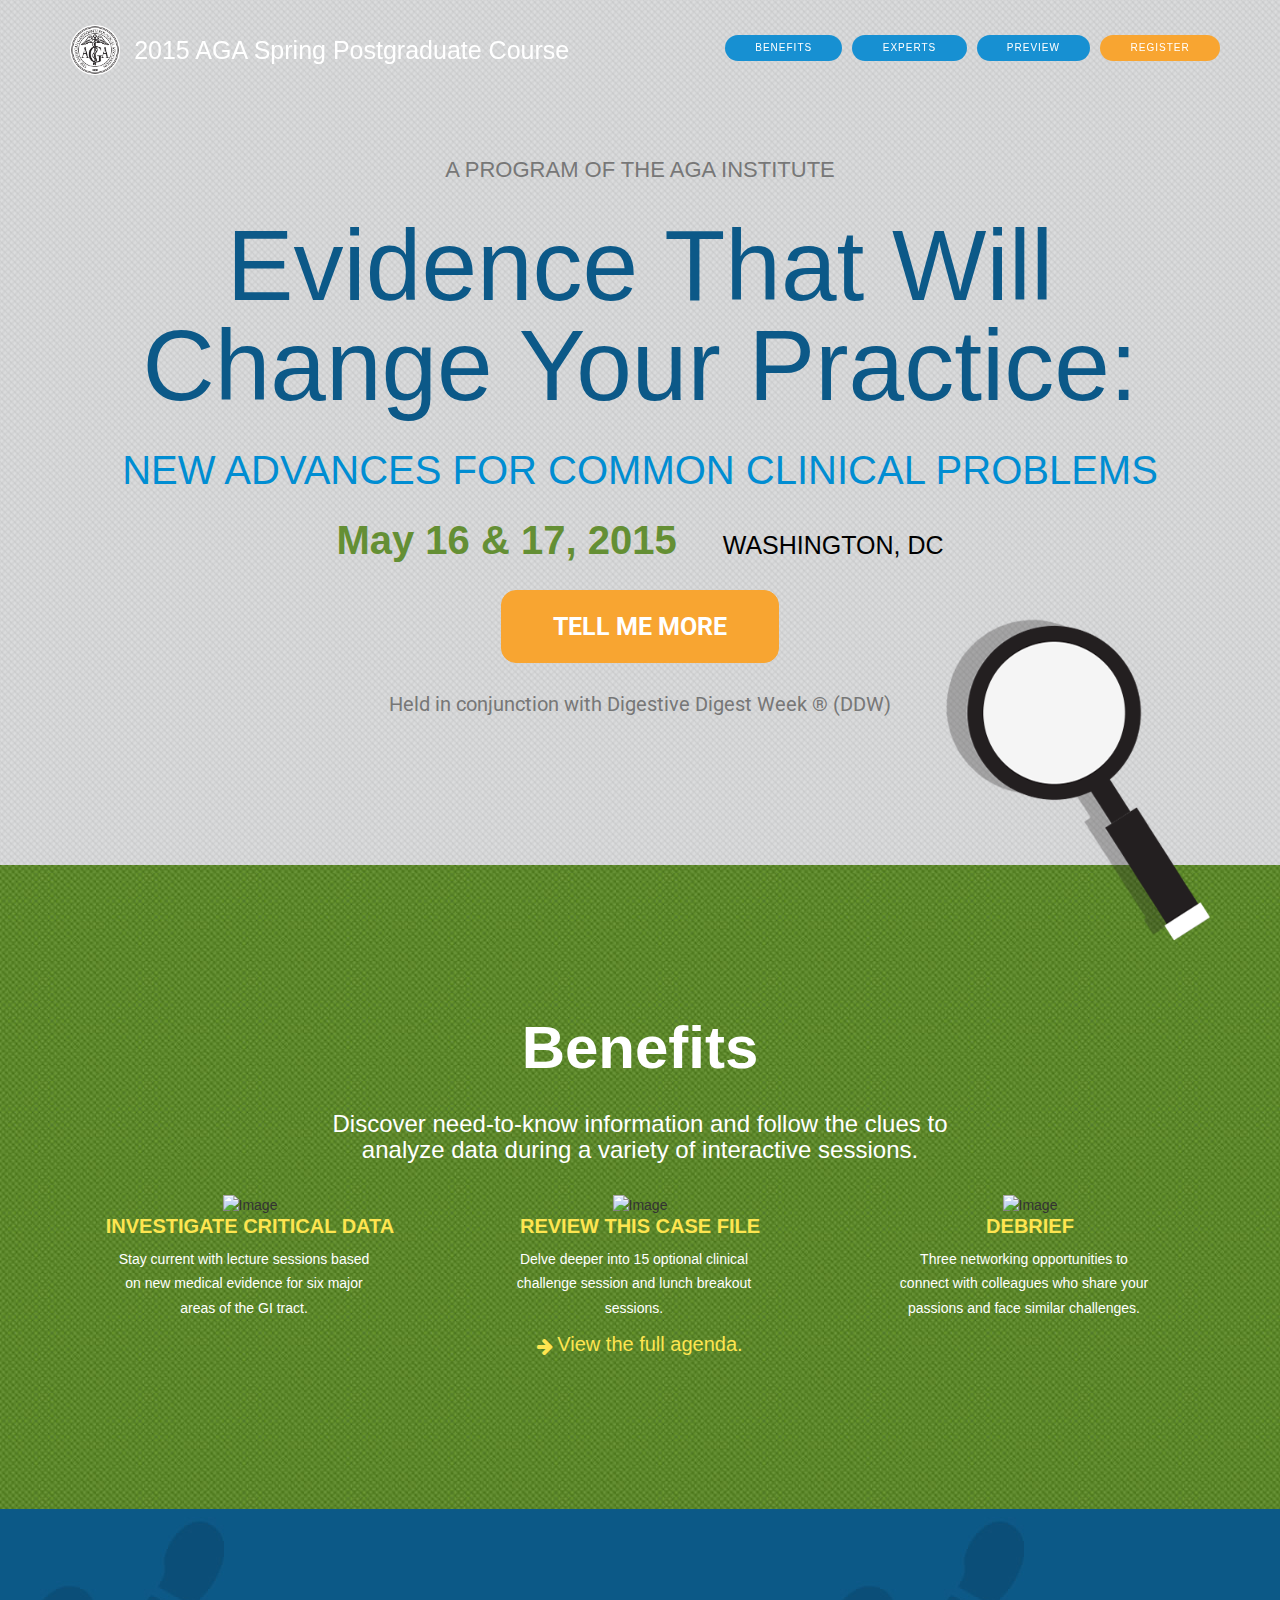
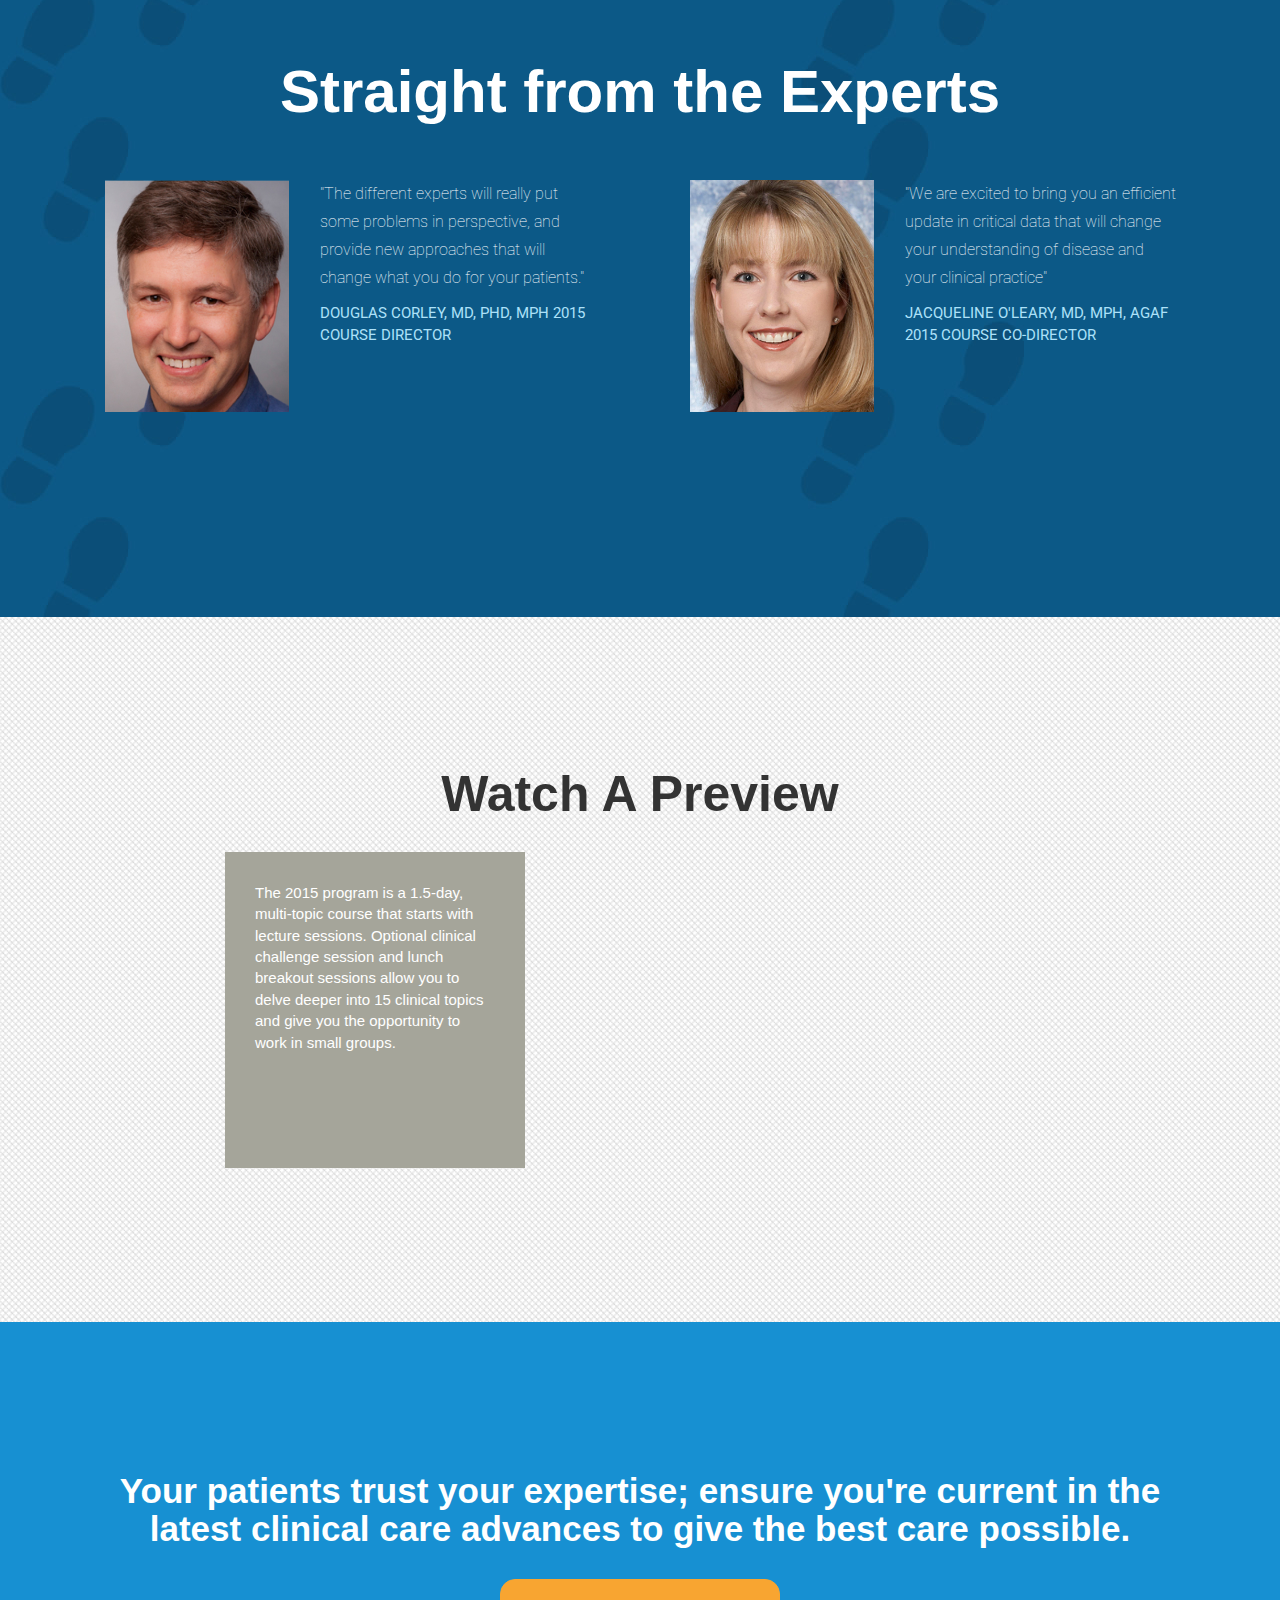
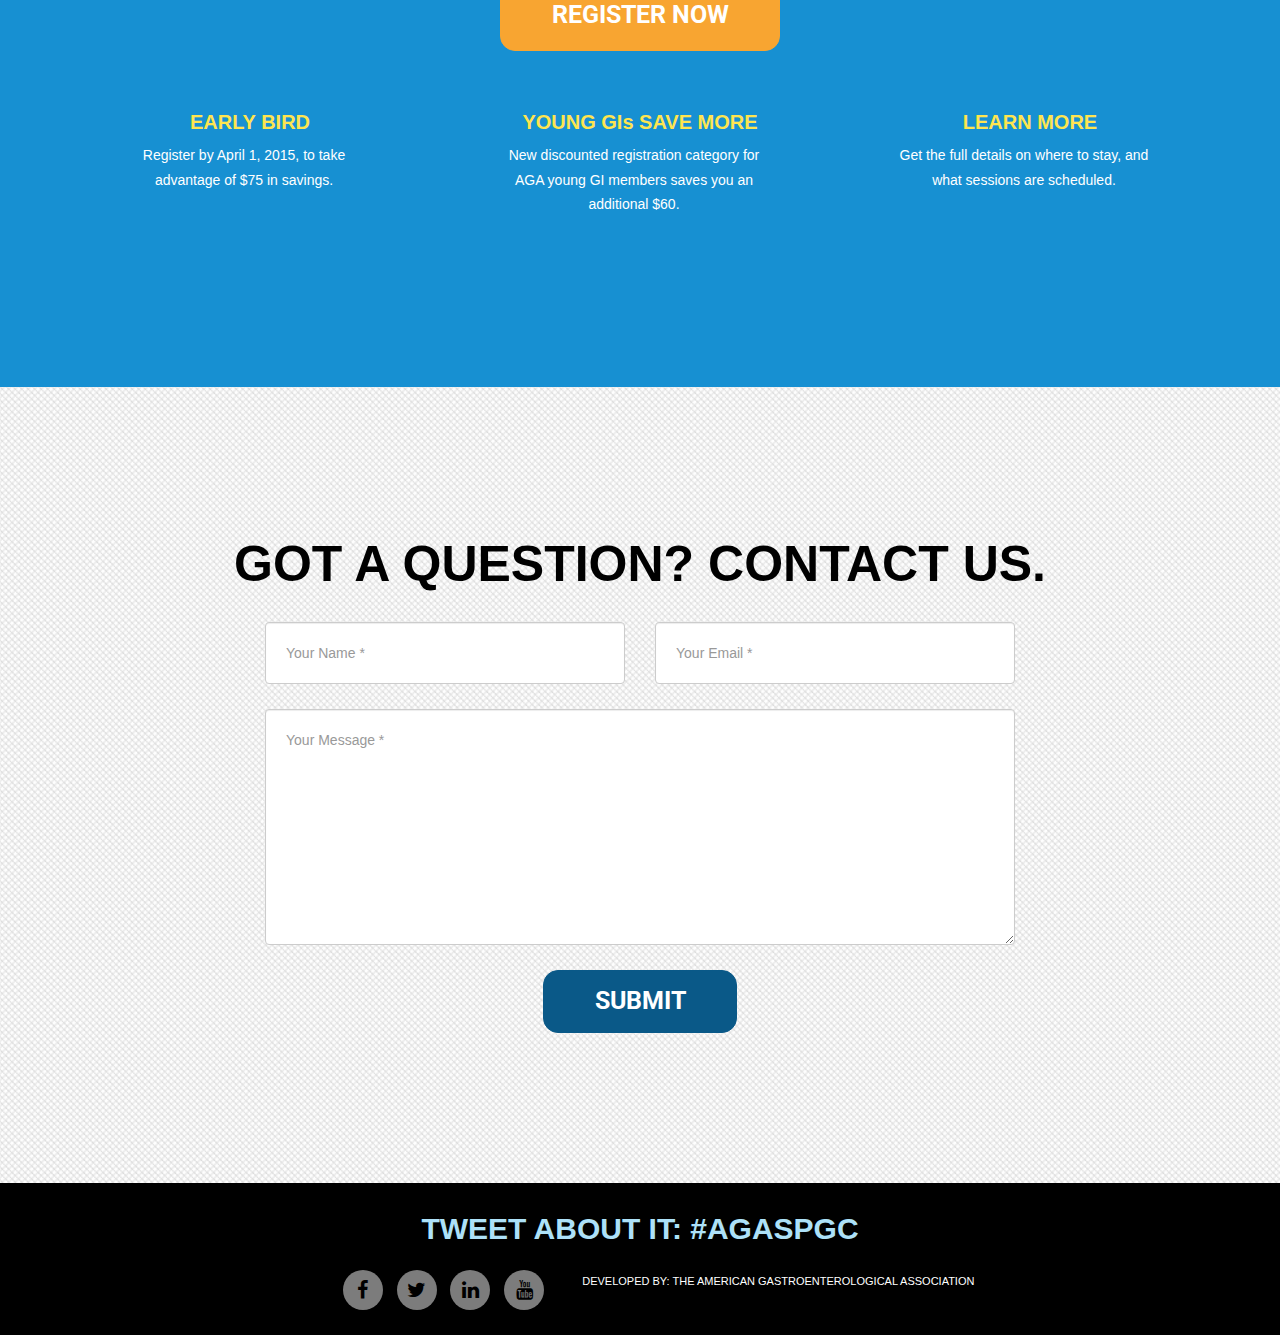
==== commit f7e2a173: "updated video page" ====
--- a/index.html
+++ b/index.html
@@ -7,45 +7,46 @@
     <meta name="description" content="">
     <meta name="author" content="">
     <title>Spring Post Graduate Course</title>
+    
     <!-- Bootstrap Core CSS -->
     <link href="css/bootstrap.min.css" rel="stylesheet">
+    
     <!-- Custom CSS -->
     <link href="css/agency.css" rel="stylesheet">
+    
     <!-- Custom Fonts -->
     <link href="font-awesome/css/font-awesome.min.css" rel="stylesheet" type="text/css">
     <link href="http://fonts.googleapis.com/css?family=Montserrat:400,700" rel="stylesheet" type="text/css">
     <link href='http://fonts.googleapis.com/css?family=Kaushan+Script' rel='stylesheet' type='text/css'>
-      <link href='http://fonts.googleapis.com/css?family=Droid+Serif:400,700,400italic,700italic' rel='stylesheet' type='text/css'>
-        <link href='http://fonts.googleapis.com/css?family=Roboto+Slab:400,100,300,700' rel='stylesheet' type='text/css'>
-          <!-- Nimbus Sans Condensed Font -->
-          <script src="//use.typekit.net/pfa7eem.js"></script>
-          <script>try{Typekit.load();}catch(e){}</script>
-          <script>
-          (function(d) {
-          var config = {
-          kitId: 'rtz7wja',
-          scriptTimeout: 3000
-          },
-          h=d.documentElement,t=setTimeout(function(){h.className=h.className.replace(/\bwf-loading\b/g,"")+" wf-inactive";},config.scriptTimeout),tk=d.createElement("script"),f=false,s=d.getElementsByTagName("script")[0],a;h.className+=" wf-loading";tk.src='//use.typekit.net/'+config.kitId+'.js';tk.async=true;tk.onload=tk.onreadystatechange=function(){a=this.readyState;if(f||a&&a!="complete"&&a!="loaded")return;f=true;clearTimeout(t);try{Typekit.load(config)}catch(e){}};s.parentNode.insertBefore(tk,s)
-          })(document);
-          </script>
-          <!-- COLIN's ADDED Fonts -->
-          <link href='http://fonts.googleapis.com/css?family=News+Cycle:400,700|Open+Sans' rel='stylesheet' type='text/css'>
-            <link href='http://fonts.googleapis.com/css?family=Merriweather|Oswald:400,700|Roboto:400,300' rel='stylesheet' type='text/css'>
-              <!-- HTML5 Shim and Respond.js IE8 support of HTML5 elements and media queries -->
-              <!-- WARNING: Respond.js doesn't work if you view the page via file:// -->
-              <!--[if lt IE 9]>
-              <script src="https://oss.maxcdn.com/libs/html5shiv/3.7.0/html5shiv.js"></script>
-              <script src="https://oss.maxcdn.com/libs/respond.js/1.4.2/respond.min.js"></script>
-              <![endif]-->
-            </head>
-            <body id="page-top" class="index">
-              <!-- Navigation -->
-              <nav class="navbar navbar-default navbar-fixed-top">
-                <div class="container">
-                  <!-- Brand and toggle get grouped for better mobile display -->
-                  <div class="navbar-header page-scroll">
-                    <button type="button" class="navbar-toggle" data-toggle="collapse" data-target="#bs-example-navbar-collapse-1">
+
+    <link href='http://fonts.googleapis.com/css?family=Droid+Serif:400,700,400italic,700italic' rel='stylesheet' type='text/css'>
+    <link href='http://fonts.googleapis.com/css?family=Roboto+Slab:400,100,300,700' rel='stylesheet' type='text/css'>
+
+    <!-- Nimbus Sans Condensed Font -->
+    <link type="text/javascript" src="http://use.typekit.net/xte2rsm.js">
+    <script type="text/javascript">try{Typekit.load();}catch(e){}</script>
+
+
+    <!-- COLIN's ADDED Fonts -->
+    <link href='http://fonts.googleapis.com/css?family=News+Cycle:400,700|Open+Sans' rel='stylesheet' type='text/css'>
+    <link href='http://fonts.googleapis.com/css?family=Merriweather|Oswald:400,700|Roboto:400,300' rel='stylesheet' type='text/css'>
+
+    <!-- HTML5 Shim and Respond.js IE8 support of HTML5 elements and media queries -->
+    <!-- WARNING: Respond.js doesn't work if you view the page via file:// -->
+    <!--[if lt IE 9]>
+        <script src="https://oss.maxcdn.com/libs/html5shiv/3.7.0/html5shiv.js"></script>
+        <script src="https://oss.maxcdn.com/libs/respond.js/1.4.2/respond.min.js"></script>
+    <![endif]-->
+  </head>
+
+  <body id="page-top" class="index">
+    <!-- Navigation -->
+    <nav class="navbar navbar-default navbar-fixed-top">
+        <div class="container">
+            <!-- Brand and toggle get grouped for better mobile display -->
+            <div class="navbar-header page-scroll">
+                <button type="button" class="navbar-toggle" data-toggle="collapse" data-target="#bs-example-navbar-collapse-1">
+
                     <span class="sr-only">Toggle navigation</span>
                     <span class="icon-bar"></span>
                     <span class="icon-bar"></span>
@@ -200,12 +201,12 @@
                         <h2 class='section-heading' id='video-header'>Watch a preview</h2>
                       </div>
                       <div class='row'>
-                        <div class='col-md-4'>
+                        <div class='col-md-4 col-md-offset-1'>
                           <div class='video-content'>
                             The 2015 program is a 1.5-day, multi-topic course that starts with lecture sessions. Optional clinical challenge session and lunch breakout sessions allow you to delve deeper into 15 clinical topics and give you  the opportunity to work in small groups.
                           </div>
                         </div>
-                        <div class='col-md-'>
+                        <div class='col-md-5' id='video-frame'>
                           <iframe width="560" height="315" src="//www.youtube.com/embed/URy2-iF-DQA?list=PLE178C9786781546Ewmode=transparent" frameborder="0" allowfullscreen></iframe>
                         </div>
                       </div>
@@ -259,20 +260,20 @@
                       <div class="col-lg-12">
                         <form name="sentMessage" id="contactForm" novalidate>
                           <div class="row">
-                            <div class="col-md-3 col-md-offset-3">
+                            <div class="col-md-4 col-md-offset-2">
                               <div class="form-group">
                                 <input type="text" class="form-control" placeholder="Your Name *" id="name" required data-validation-required-message="Please enter your name.">
                                 <p class="help-block text-danger"></p>
                               </div>
                             </div>
-                            <div class="col-md-3 ">
+                            <div class="col-md-4 ">
                               <div class="form-group">
                                 <input type="email" class="form-control" placeholder="Your Email *" id="email" required data-validation-required-message="Please enter your email address.">
                                 <p class="help-block text-danger"></p>
                               </div>
                               
                             </div>
-                            <div class="col-md-6 col-md-offset-3">
+                            <div class="col-md-8 col-md-offset-2">
                               <div class="form-group">
                                 <textarea class="form-control" placeholder="Your Message *" id="message" required data-validation-required-message="Please enter a message."></textarea>
                                 <p class="help-block text-danger"></p>
--- a/css/agency.css
+++ b/css/agency.css
@@ -94,7 +94,6 @@
 
 .expert-quote {
     text-align: left;
-
 
 }
 
@@ -922,13 +921,6 @@
 
 }
 
-#video-header {
-    text-transform: capitalize;
-    font-size: 50px;
-
-}
-
-
 section.video img {
     margin: 50px auto;
 
@@ -946,6 +938,10 @@
     font-weight: 100;
 }
 
+#video-frame {
+    margin-left: -30px;
+}
+
 section#contact {
     background-color: #0C5988;
     background-image: url(../img/white-bg.png);
@@ -956,6 +952,7 @@
 section#contact .section-heading {
     color: #000;
     text-transform: uppercase;
+    font-size: 50px;
 
 }
 
